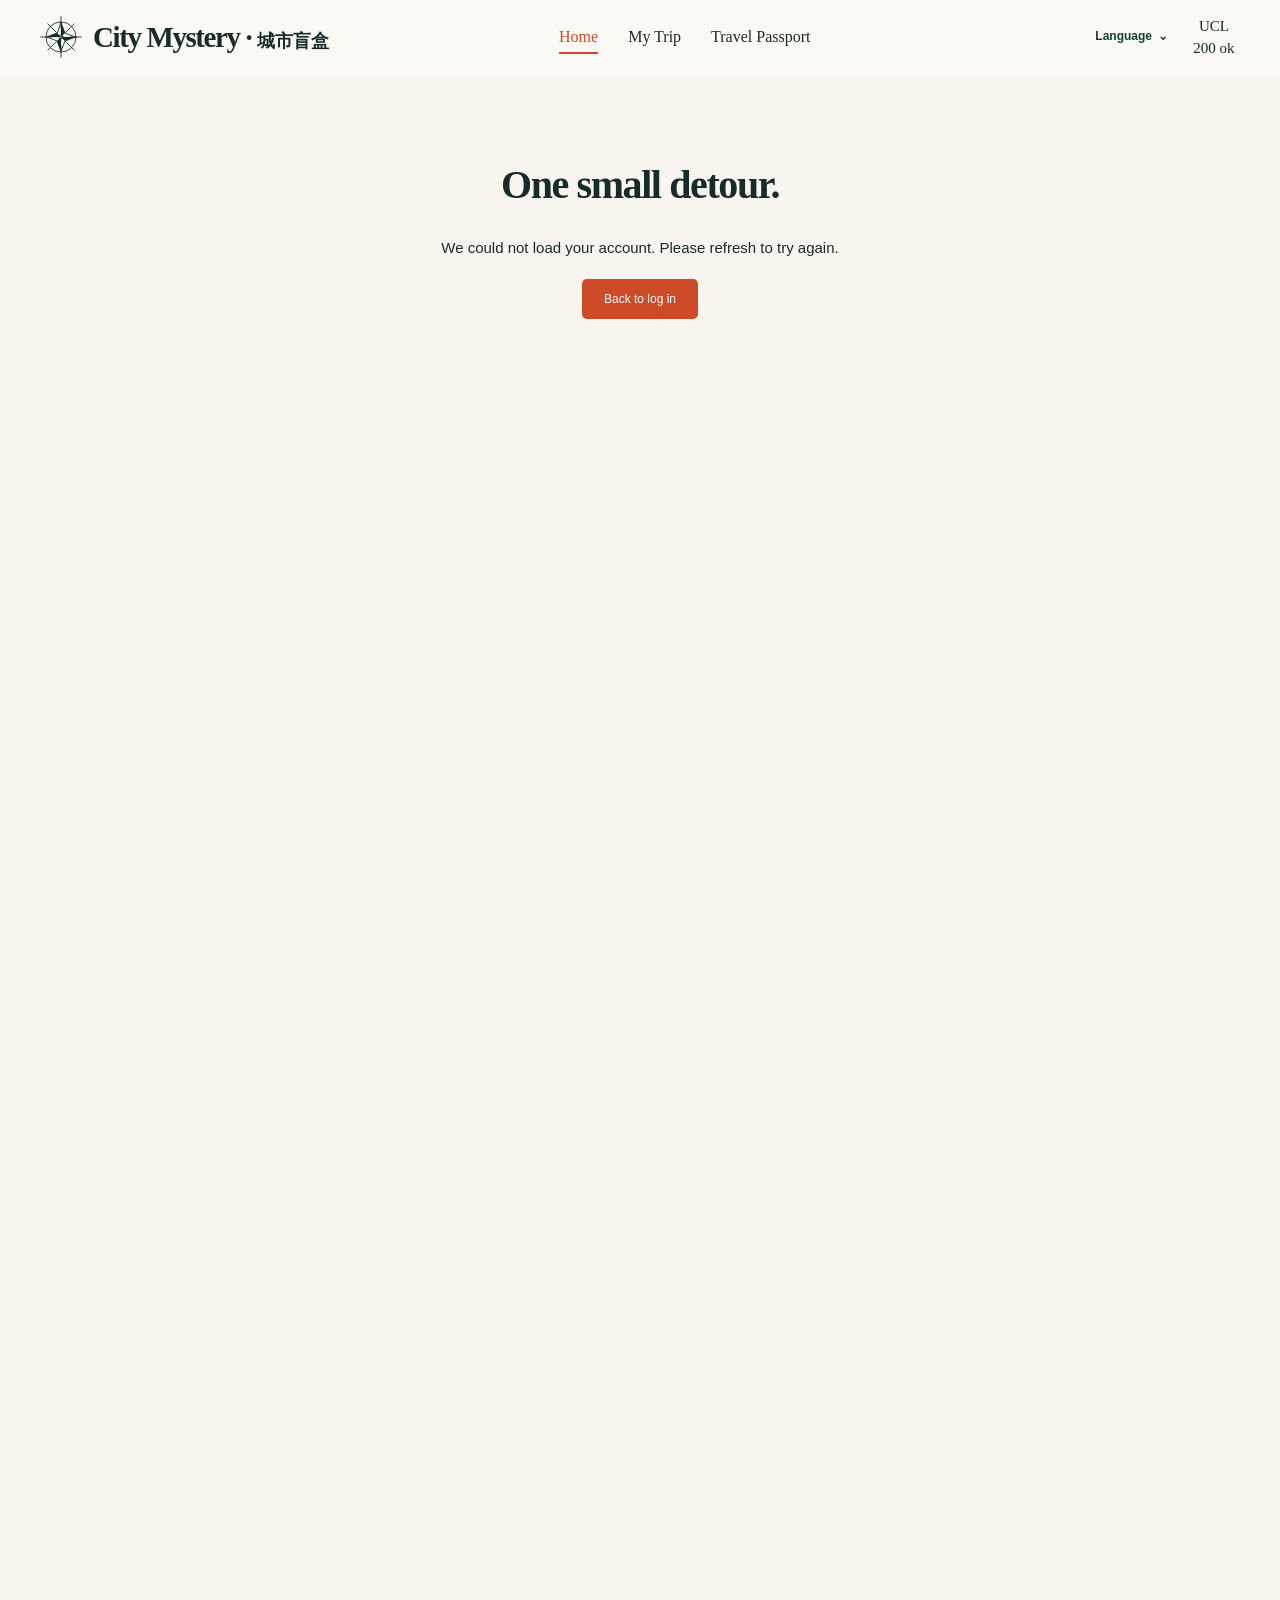
==== public/index.html @ 19444ec1 "Add City Mystery website" ====
<!doctype html>
<html lang="en" class="auth-pending">
<head>
  <meta charset="utf-8">
  <meta name="viewport" content="width=device-width, initial-scale=1">
  <meta name="theme-color" content="#153f32">
  <meta name="description" content="Unbox a UK city, discover its sights and food, and make a day of it. A little surprise, your kind of adventure.">
  <title>City Mystery — A UK Day Adventure</title>
  <link rel="icon" href="assets/favicon.svg" type="image/svg+xml">
  <link rel="stylesheet" href="css/styles.css">
  <link rel="stylesheet" href="css/compact.css">
  <link rel="stylesheet" href="css/account.css">
  <link rel="stylesheet" href="css/language.css"><script src="js/locale-zh.js" defer></script><script src="js/language.js" defer></script><script src="js/account.js" defer></script>
  <script src="assets/image-credits.js" defer></script>
  <script src="assets/food-image-credits.js" defer></script>
  <script src="js/data.js" defer></script>
  <script src="js/city-media.js" defer></script>
  <script src="js/food-media.js" defer></script>
  <script src="js/trip-engine.js" defer></script>
  <script src="js/app.js" defer></script>
</head>
<body>
  <a class="skip-link" href="#main">Skip to content</a>
  <header class="site-header">
    <div class="header-inner">
      <a class="brand" href="index.html" aria-label="City Mystery home">
        <svg class="brand-compass" viewBox="0 0 64 64" aria-hidden="true"><circle cx="32" cy="32" r="23"/><circle cx="32" cy="32" r="3"/><path d="M32 1v17m0 28v17M1 32h17m28 0h17M12 12l13 13m14 14 13 13M12 52l13-13m14-14 13-13M32 10l6 16 16 6-16 6-6 16-6-16-16-6 16-6Z"/><path class="compass-fill" d="m32 10 6 16-6 6Z m22 22-16 6-6-6Z m-22 22-6-16 6-6Z M10 32l16-6 6 6Z"/></svg>
        <span><span class="brand-name"><span lang="en">City Mystery</span><span class="brand-separator" aria-hidden="true"> · </span><span class="brand-local" lang="zh-CN">城市盲盒</span></span></span>
      </a>
      <nav class="site-nav" aria-label="Main navigation">
        <a href="index.html" aria-current="page">Home</a>
        <a href="my-trip.html">My Trip</a>
        <a href="passport.html">Travel Passport</a>
      </nav>
      <div class="team-mark"><span>UCL</span><span>200 ok</span></div>
    </div>
  </header>

  <main id="main">
    <section class="hero content-width" aria-labelledby="hero-title">
      <div class="hero-copy">
        
        <h1 id="hero-title">Unbox a city.<br>Make a day of it.</h1>
        <p class="hero-description">Discover somewhere new in the UK. Reveal a city, uncover its sights and flavours, and make the day your own.</p>
      </div>
      <div class="slideshow" role="region" aria-roledescription="carousel" aria-label="A glimpse of the UK">
        <div class="slides">
          <figure class="slide is-active" data-slide="0" aria-label="1 of 3: Edinburgh" aria-hidden="false">
            <img src="assets/edinburgh.jpg" width="1280" height="720" alt="Edinburgh skyline seen from Calton Hill, with the castle in the distance" fetchpriority="high">
            <figcaption>Edinburgh, Scotland</figcaption>
          </figure>
          <figure class="slide" data-slide="1" aria-label="2 of 3: London" aria-hidden="true">
            <img src="assets/london.jpg" width="1280" height="681" alt="Big Ben and the Palace of Westminster beside Westminster Bridge">
            <figcaption>London, England</figcaption>
          </figure>
          <figure class="slide" data-slide="2" aria-label="3 of 3: York" aria-hidden="true">
            <img src="assets/york.jpg" width="1280" height="960" alt="The Gothic towers and stone facade of York Minster">
            <figcaption>York, England</figcaption>
          </figure>
        </div>
        <div class="carousel-controls">
          <button type="button" class="carousel-arrow" id="previous-slide" aria-label="Previous landscape">←</button>
          <div class="carousel-dots" role="group" aria-label="Choose a landscape">
            <button type="button" class="dot is-active" data-go-slide="0" aria-label="Show Edinburgh" aria-pressed="true"></button>
            <button type="button" class="dot" data-go-slide="1" aria-label="Show London" aria-pressed="false"></button>
            <button type="button" class="dot" data-go-slide="2" aria-label="Show York" aria-pressed="false"></button>
          </div>
          <button type="button" class="carousel-arrow" id="next-slide" aria-label="Next landscape">→</button>
          <button type="button" class="carousel-pause" id="pause-slides" aria-label="Pause slideshow" aria-pressed="false">Ⅱ</button>
        </div>
      </div>
    </section>

    <div class="how-band">
      <ol class="how-it-works content-width" aria-label="How it works">
        <li><span class="step-number">01</span><svg viewBox="0 0 24 24" aria-hidden="true"><path d="m4 16 5-11 11 5-11 5ZM9 15l-2 7m8-9 3 9M7 7 4 5"/></svg><div><h2>Choose your pace</h2></div></li>
        <li><span class="step-number">02</span><svg viewBox="0 0 24 24" aria-hidden="true"><path d="M19 10c0 5-7 11-7 11S5 15 5 10a7 7 0 0 1 14 0Z"/><circle cx="12" cy="10" r="2.5"/></svg><div><h2>Let the city surprise you</h2></div></li>
        <li><span class="step-number">03</span><svg viewBox="0 0 24 24" aria-hidden="true"><rect x="3" y="5" width="18" height="16" rx="2"/><path d="M7 2v6m10-6v6M3 11h18m-13 4h2m4 0h2m-8 3h2m4 0h2"/></svg><div><h2>Build your day</h2></div></li>
      </ol>
    </div>

    <section class="pace-section content-width" aria-labelledby="pace-title">
      <div class="section-heading"><span class="section-compass" aria-hidden="true">✥</span><h2 id="pace-title">First, find your kind of day.</h2></div>
      <div class="mode-options" role="radiogroup" aria-label="Your travel pace">
        <button type="button" class="mode-option is-selected" role="radio" aria-checked="true" data-mode="trailblazer" tabindex="0">
          <span class="mode-icon" aria-hidden="true"><svg viewBox="0 0 32 32"><path d="m7 27 5-10 5 5 7-17M6 10l5 3 5-6 6 1M5 28h22"/></svg></span>
          <span class="mode-text"><strong>Trailblazer</strong><span>A full day of exploring</span></span>
          <span class="mode-count">3 sights <span>+</span> 3 food stops</span><span class="radio-mark" aria-hidden="true">✓</span>
        </button>
        <button type="button" class="mode-option" role="radio" aria-checked="false" data-mode="easygoing" tabindex="-1">
          <span class="mode-icon" aria-hidden="true"><svg viewBox="0 0 32 32"><path d="M5 10h19v8a8 8 0 0 1-16 0v-8m16 2h2a4 4 0 0 1 0 8h-3M4 28h24M12 3v3m6-3v3"/></svg></span>
          <span class="mode-text"><strong>Easygoing</strong><span>Fewer stops, more time to unwind</span></span>
          <span class="mode-count">2 sights <span>+</span> 3 food stops</span><span class="radio-mark" aria-hidden="true"></span>
        </button>
      </div>
    </section>

    <section class="adventure-section content-width" aria-labelledby="adventure-title">
      <div class="adventure-heading">
        <div><div class="section-heading"><span class="section-compass" aria-hidden="true">✥</span><h2 id="adventure-title">Your next UK adventure.</h2></div></div>
      </div>
      <div class="card-board">
        <div class="city-column"><div class="row-heading"></div><div id="city-card" class="flip-card city-card"></div></div>
        <div class="discovery-column">
          <div class="row-heading"><h3>Your sights</h3><span id="sights-count" class="sr-only">Reveal your city first</span></div>
          <div class="small-card-grid" id="sight-cards"></div>
          <div class="row-heading food-row-heading"><h3>A taste of the city</h3></div>
          <div class="small-card-grid" id="food-cards"></div>
        </div>
      </div>
      <div class="trip-bottom-bar"><p id="progress-text"><span class="progress-dot" aria-hidden="true"></span> Your next adventure starts with a city.</p><div class="build-action"><button type="button" class="button button-primary build-button" id="build-trip" disabled>Build my trip <span aria-hidden="true">↗</span></button></div></div>
    </section>
  </main>

  <footer class="site-footer content-width"><button type="button" class="text-button" id="open-credits">Credits</button></footer>
  <dialog id="credits-dialog" aria-labelledby="credits-title"><button class="dialog-close" id="close-credits" type="button" aria-label="Close credits">×</button><h2 id="credits-title">Behind the discoveries</h2><p>Eight UK cities, each with seven sights and five food finds. Food suggestions favour the vicinity of your selected sights; distances are approximate straight-line distances. Check the venue’s website before visiting.</p><p>These are curated suggestions, not live Google ratings. Reservations, opening times, admission and dietary needs are yours to check.</p><h3>Photography</h3><div id="photo-credits"></div><h3>Place information</h3><div id="place-credits"></div></dialog>
  <div id="status-message" class="sr-only" role="status" aria-live="polite" aria-atomic="true"></div>
  <div id="toast" class="toast" role="status" hidden></div>
</body>
</html>
---- public/css/styles.css ----
/* City Mystery · plain CSS, no framework. */
:root{--paper:#f7f5ed;--paper-light:#fdfcf8;--ink:#172c29;--green:#153f32;--green-light:#e7ecdf;--orange:#ce4b28;--orange-dark:#aa3618;--muted:#69716d;--line:#d6d5c8;--serif:Georgia,'Times New Roman',serif;--sans:'Segoe UI',Arial,sans-serif;--ease:cubic-bezier(.2,.7,.2,1)}
*{box-sizing:border-box}html{scroll-behavior:smooth}body{margin:0;background:var(--paper);color:var(--ink);font:15px/1.55 var(--sans);background-image:radial-gradient(rgba(88,80,49,.035) .6px,transparent .6px);background-size:6px 6px}button,a{-webkit-tap-highlight-color:transparent}button{font:inherit}button,a,input{touch-action:manipulation}button{cursor:pointer}button:disabled{cursor:not-allowed}a{color:inherit}button:focus-visible,a:focus-visible,[tabindex]:focus-visible{outline:3px solid #d68556;outline-offset:5px}button:disabled{opacity:.55}svg{display:block;fill:none;stroke:currentColor;stroke-width:1.5;stroke-linecap:round;stroke-linejoin:round}h1,h2,h3,p,figure{margin:0}h1,h2,h3{font-family:var(--serif);font-weight:600;letter-spacing:-.035em}button strong{font-family:var(--serif)}.content-width,.header-inner{width:min(1360px,calc(100% - 88px));margin-inline:auto}.sr-only{position:absolute;width:1px;height:1px;padding:0;margin:-1px;overflow:hidden;clip:rect(0,0,0,0);white-space:nowrap;border:0}[hidden]{display:none!important}.skip-link{position:fixed;left:20px;top:-80px;padding:12px 18px;background:var(--green);color:white;z-index:100}.skip-link:focus{top:12px}
.site-header{border-bottom:1px solid var(--line);background:rgba(253,252,248,.65)}.header-inner{display:flex;align-items:center;justify-content:space-between;gap:30px;min-height:96px}.brand{display:flex;align-items:center;gap:15px;text-decoration:none;white-space:nowrap}.brand-compass{width:53px;height:53px;stroke-width:1.3}.compass-fill{fill:currentColor;stroke-width:.2}.brand-name{display:block;font:600 35px/1 var(--serif);letter-spacing:-1.4px}.site-nav{display:flex;align-items:center;gap:40px;margin-right:90px}.site-nav a{position:relative;display:block;text-decoration:none;font:18px/1.4 var(--serif);padding:12px 0}.site-nav a:hover{color:var(--orange)}.site-nav a[aria-current]{color:var(--orange)}.site-nav a[aria-current]:after{content:'';position:absolute;height:2px;background:var(--orange);bottom:3px;left:0;right:0}.team-mark{display:flex;flex-direction:column;text-align:center;min-width:52px;font:18px/1.5 var(--serif)}
.hero{display:grid;grid-template-columns:1fr 1.2fr;align-items:center;gap:50px;padding-block:36px}.eyebrow{font-size:11px;font-weight:600;letter-spacing:2.5px;text-transform:uppercase;color:#557052}.hero h1{font-size:clamp(48px,5.1vw,76px);line-height:1.04;letter-spacing:-3.2px;margin:15px 0 20px}.hero-description{font-size:17px;line-height:1.7;color:#56605d;max-width:470px}.hero-note{margin-top:23px;font-size:12px;color:#7b8075;display:flex;align-items:center;gap:8px}.small-star{font-size:21px;color:var(--orange)}.slideshow{position:relative;padding:7px 7px 31px;border:1px solid var(--line);border-radius:10px;background:#f1efe5;min-width:0}.slides{position:relative;aspect-ratio:1.93;overflow:hidden;border-radius:5px}.slide{position:absolute;inset:0;opacity:0;visibility:hidden;transition:opacity .9s ease,visibility .9s}.slide.is-active{opacity:1;visibility:visible;z-index:1}.slide img{width:100%;height:100%;object-fit:cover;display:block}.slide[data-slide="2"] img{object-position:center 43%}.slide figcaption{position:absolute;bottom:14px;left:17px;background:rgba(22,40,33,.75);color:#fff;padding:5px 10px;border-radius:3px;font:10px/1.5 var(--sans);letter-spacing:1.8px;text-transform:uppercase;backdrop-filter:blur(5px)}.carousel-controls{position:absolute;bottom:0;left:7px;right:7px;height:31px;display:flex;justify-content:center;align-items:center;gap:16px}.carousel-arrow,.carousel-pause{border:0;background:none;color:var(--green);padding:0 4px;min-width:27px;min-height:28px;font-size:16px}.carousel-pause{position:absolute;right:4px;font-size:12px}.carousel-dots{display:flex;align-items:center;gap:9px}.dot{border:0;border-radius:20px;width:6px;height:6px;padding:0;background:#aeb4a3;position:relative}.dot:after{content:'';position:absolute;inset:-10px}.dot.is-active{width:21px;background:var(--green)}
.how-band{border-block:1px solid var(--line);background:rgba(255,255,255,.3)}.how-it-works{list-style:none;padding-block:23px;padding-left:0;display:grid;grid-template-columns:1fr 1.12fr 1fr}.how-it-works li{display:flex;align-items:center;gap:17px;padding-inline:25px;border-left:1px solid var(--line)}.how-it-works li:first-child{padding-left:0;border:0}.how-it-works li:last-child{padding-right:0}.step-number{width:39px;height:39px;flex:none;border:1px solid var(--orange);border-radius:50%;display:grid;place-items:center;font:19px/1 var(--serif);color:var(--orange)}.how-it-works svg{width:27px;height:31px;color:var(--orange);flex:none;stroke-width:1.2}.how-it-works h2{font-size:19px;letter-spacing:-.4px}.how-it-works p{font-size:12px;color:var(--muted);margin-top:3px}
.pace-section{padding-block:28px 32px}.section-heading{display:flex;align-items:center;gap:10px}.section-heading h2{font-size:34px;line-height:1.25}.section-compass{font:37px/1 var(--serif);font-weight:400;color:var(--orange)}.mode-options{display:grid;grid-template-columns:1fr 1fr;gap:16px;margin-top:19px}.mode-option{position:relative;display:flex;align-items:center;gap:18px;border:1px solid #cfcec2;border-radius:7px;padding:20px 23px;background:rgba(255,255,255,.4);color:var(--ink);text-align:left;transition:background .25s,border-color .25s,transform .25s}.mode-option:hover{border-color:#758574;transform:translateY(-2px)}.mode-icon{width:35px;color:#657663;flex:none}.mode-icon svg{width:35px;height:35px;stroke-width:1.3}.mode-text{display:flex;flex-direction:column;gap:4px}.mode-text strong{font-size:26px;line-height:1.1;letter-spacing:-.6px}.mode-text>span{font-size:12px;color:var(--muted)}.mode-count{margin-left:auto;font-size:11px;white-space:nowrap;border:1px solid var(--line);padding:5px 9px;border-radius:4px;color:#556151}.mode-count span{padding-inline:3px;color:#8e9586}.radio-mark{width:22px;height:22px;border:1.4px solid #9aa297;border-radius:50%;display:grid;place-items:center;font-size:13px;flex:none;color:transparent}.mode-option.is-selected{background:var(--green);color:white;border-color:var(--green);box-shadow:inset 0 0 0 3px #ffffff06}.is-selected .mode-icon{color:#ced6be}.is-selected .mode-text>span{color:#d2dccc}.is-selected .mode-count{border-color:#ffffff30;color:#e7eadb}.is-selected .radio-mark{background:#f0f3e8;border-color:#f0f3e8;color:var(--green)}
.adventure-section{border-top:1px dashed #b5bba8;padding-top:28px;padding-bottom:20px}.adventure-heading{display:flex;justify-content:space-between;align-items:center;gap:20px;margin-bottom:26px}.section-intro{font-size:13px;color:var(--muted);margin:9px 0 0 47px}.trip-recipe{font-size:12px;color:#51604f;background:#e9ecdf;border:1px solid #d5dccb;padding:8px 13px;border-radius:30px;white-space:nowrap}.trip-recipe>span{padding-inline:5px;color:#99a28c}.card-board{display:grid;grid-template-columns:minmax(260px,.95fr) minmax(0,2.35fr);gap:24px}.city-column,.discovery-column{min-width:0}.row-heading{display:flex;justify-content:space-between;gap:10px;align-items:center;min-height:25px;margin-bottom:12px}.row-kicker{font-size:10px;letter-spacing:1.7px;font-weight:600;color:#5a7054}.tiny-note{font-size:10px;color:#848c7a}.row-heading h3{font-size:20px;letter-spacing:-.4px}.food-row-heading{margin-top:22px}.small-card-grid{display:grid;grid-template-columns:repeat(3,minmax(0,1fr));gap:13px}.flip-card{position:relative;perspective:1200px;height:285px;min-width:0}.city-card{height:calc(2 * 285px + 59px)}.flipper{position:relative;width:100%;height:100%;transform-style:preserve-3d;transition:transform .68s var(--ease)}.flip-card.is-flipped .flipper{transform:rotateY(180deg)}.card-face{position:absolute;inset:0;backface-visibility:hidden;-webkit-backface-visibility:hidden;border:1px solid var(--line);border-radius:8px;overflow:hidden;box-shadow:0 3px 10px #20281805;display:flex;flex-direction:column}.card-reveal{transform:rotateY(180deg);background:var(--paper-light);padding:16px}.card-mystery{padding:18px;text-align:center;align-items:center;justify-content:space-between;background:#e8ecde;color:var(--green);width:100%;font:inherit}.card-mystery:before{position:absolute;content:'';inset:6px;border:1px solid #bec7ae;border-radius:4px;pointer-events:none}.card-mystery:hover:not(:disabled){background:#dfe6d3}.card-label{display:flex;align-items:center;gap:7px;font-size:9px;line-height:1.3;letter-spacing:1.7px;font-weight:600;text-transform:uppercase}.card-label .mini-line{width:20px;height:1px;background:currentColor;opacity:.4}.mystery-center{display:flex;flex-direction:column;align-items:center;gap:14px;width:100%}.mystery-icon{width:44px;height:44px;stroke-width:1.2}.card-mystery h4,.card-reveal h4{margin:0;font:600 19px/1.17 var(--serif);letter-spacing:-.5px}.mystery-copy{font-size:11px;line-height:1.6;max-width:160px;color:#64735d}.reveal-prompt{font-size:11px;font-weight:600;display:flex;align-items:center;gap:8px;margin-top:8px}.reveal-prompt svg{width:14px;height:14px}.sight-card .card-mystery{background:#173f33;color:#f4f2e7}.sight-card .card-mystery:before{border-color:#ffffff35}.sight-card .card-mystery:hover:not(:disabled){background:#1f4c3d}.sight-card .mystery-copy{color:#c1cbb7}.card-corner{position:absolute;width:4px;height:4px;border:1px solid currentColor;border-radius:50%;opacity:.35;pointer-events:none}.card-corner.top-left{top:11px;left:11px}.card-corner.bottom-right{bottom:11px;right:11px}.flip-card.is-waiting .card-mystery{opacity:.66}.flip-card.is-waiting .mystery-copy{font-size:10px}.flip-card.is-locked .card-mystery{background:#eeeee5;color:#8b9488;border-style:dashed}.flip-card.is-locked .card-mystery:before{border-style:dashed;border-color:#d1d5c8}.flip-card.is-locked .mystery-copy{color:#8b9488}.locked-tag{font-size:9px;text-transform:uppercase;letter-spacing:1px;padding:4px 7px;background:#e1e4d9;border-radius:3px}.city-card .card-mystery{background:var(--green);color:var(--paper);padding:28px 22px}.city-card .card-mystery:before{inset:11px;border-color:#a3b49366;border-radius:4px}.city-card .card-mystery:after{content:'';position:absolute;inset:19px;border-block:1px solid #a3b49333;pointer-events:none}.city-card .card-mystery:hover{background:#1c4939}.city-mystery-art{width:min(100%,225px);aspect-ratio:1;margin-bottom:18px;position:relative;display:grid;place-items:center}.city-mystery-art:before,.city-mystery-art:after{content:'';position:absolute;border:1px solid #b4c3a050;border-radius:50%}.city-mystery-art:before{inset:9px}.city-mystery-art:after{inset:25px;border-style:dashed}.city-mystery-art svg{width:73%;height:73%;stroke-width:.8}.city-card .card-mystery h4{font-size:35px;line-height:1.05;letter-spacing:-1px;max-width:230px}.city-card .mystery-copy{max-width:210px;color:#bacab4;font-size:12px;margin-top:16px}.city-card .reveal-prompt{background:#ececdd;color:var(--green);padding:12px 23px;border-radius:4px;margin-bottom:10px;font-size:12px;gap:12px}.city-topline{letter-spacing:2.5px;font-size:9px;text-transform:uppercase}.city-bottomline{font-size:9px;letter-spacing:1.8px;color:#b8c7ab;margin-top:14px}.city-card .card-reveal{padding:7px;border-color:#8a9d79}.city-photo{position:relative;height:53%;min-height:220px;border-radius:4px;overflow:hidden}.city-photo img{width:100%;height:100%;object-fit:cover;display:block}.city-photo:after{content:'';position:absolute;inset:0;background:linear-gradient(transparent 60%,#132d2260)}.city-photo .city-photo-label{position:absolute;left:16px;top:16px;z-index:1;background:#f8f6eae6;border-radius:20px;padding:5px 9px;font-size:9px;letter-spacing:2px}.city-info{padding:24px 20px 15px;flex:1;display:flex;flex-direction:column;min-height:0}.country-label{font-size:10px;letter-spacing:2.3px;color:#79856d;text-transform:uppercase}.city-card .city-info h4{font-size:42px;line-height:1.1;margin-top:8px;letter-spacing:-1.2px}.city-tagline{font:italic 16px/1.4 var(--serif);color:#5c6b55;margin-top:12px}.city-description{font-size:12px;color:#7b8175;margin-top:10px;max-width:240px}.city-info .card-actions{margin-top:auto;padding-top:18px}.city-status{font-size:10px;color:var(--green);display:flex;align-items:center;gap:5px}.city-status svg{height:14px;width:14px}.city-info .draw-again{font-size:11px}.card-reveal>.card-label{color:#748069;letter-spacing:1.4px;font-size:9px}.place-title-row{display:flex;align-items:center;gap:10px;justify-content:space-between;margin-top:15px}.place-glyph{width:29px;height:29px;color:#557653;flex:none}.card-reveal h4{font-size:20px;overflow-wrap:anywhere}.place-description{font-size:11px;line-height:1.6;color:#687366;margin-top:10px}.place-address{display:flex;align-items:flex-start;gap:4px;font-size:10px;line-height:1.5;color:#818777;margin-top:11px}.place-address svg{width:12px;height:13px;flex:none;margin-top:1px}.nearby-note{font-size:9px;line-height:1.4;color:#637c50;margin-top:8px}.food-tag{font-size:9px;line-height:1.2;color:#976b3c;text-transform:uppercase;letter-spacing:.6px;margin-top:5px}.card-actions{display:flex;justify-content:space-between;align-items:center;border-top:1px solid #e0e2d6;gap:8px;margin-top:auto;padding-top:10px}.draw-again,.source-link{font-size:10px;line-height:1.5;color:#53634c;text-underline-offset:3px}.draw-again{background:none;border:0;padding:3px 0;display:flex;align-items:center;gap:4px}.draw-again svg{height:12px;width:12px}.draw-again:hover,.source-link:hover{color:var(--orange)}.source-link{text-decoration:none;color:#859078;white-space:nowrap}.source-link:hover{text-decoration:underline}.reveal-ready{font-size:9px;color:#7e8d71}.food-card .card-reveal{background:#fcfbf5}.card-reveal .food-title{font-size:18px}.card-reveal .food-title-row{margin-top:12px}.food-card .place-description{margin-top:8px;font-size:10px}.food-card .place-address{margin-top:8px;font-size:9px}.food-card .card-reveal{padding:14px}.city-column .tiny-note{font-size:9px}.card-board.city-is-busy .small-card-grid{opacity:.4;pointer-events:none;transition:opacity .2s}.flip-card.is-busy{pointer-events:none}.trip-bottom-bar{display:flex;align-items:center;justify-content:space-between;gap:30px;border-top:1px solid var(--line);padding-top:23px;margin-top:29px}.trip-bottom-bar>p{font-size:12px;color:#65705e;display:flex;align-items:center;gap:9px}.progress-dot{width:6px;height:6px;background:#9ca98d;border-radius:50%;flex:none}.progress-dot.is-ready{background:var(--orange);box-shadow:0 0 0 4px #ce4b2810}.build-action{text-align:right}.button{border:1px solid transparent;padding:12px 26px;border-radius:5px;display:inline-flex;align-items:center;justify-content:center;gap:38px;font:14px/1.5 var(--sans)}.button-primary{background:var(--orange);color:white}.button-primary:hover:not(:disabled){background:var(--orange-dark)}.button-primary:disabled{background:#b3b8b1;color:white;opacity:.7}.build-button span{font-size:20px;line-height:1}.build-action>span{display:block;font-size:10px;color:#8a8e82;margin-top:7px}.selection-note{font-size:10px;color:#8a9081;margin-top:10px}.site-footer{display:flex;justify-content:space-between;gap:20px;border-top:1px solid var(--line);padding:18px 0 26px;font-size:10px;color:#7c8575;margin-top:24px}.site-footer p>span{margin-inline:10px}.text-button{border:0;background:none;padding:0;font-size:10px;color:inherit;text-decoration:underline;text-underline-offset:4px}.blank-page{min-height:calc(100vh - 97px)}
dialog{width:min(680px,calc(100% - 32px));max-height:85vh;padding:35px;border:1px solid var(--line);border-radius:10px;background:var(--paper-light);color:var(--ink);box-shadow:0 20px 100px #14291e30}dialog::backdrop{background:#14281f70;backdrop-filter:blur(3px)}dialog h2{font-size:32px;margin:10px 0 20px}dialog h3{font-size:20px;margin:25px 0 10px}dialog p{font-size:12px;color:#64705e;margin-top:12px}dialog .eyebrow{font-size:9px}.dialog-close{position:absolute;top:14px;right:17px;border:0;background:none;color:#65735d;font-size:27px;line-height:1}.credit-entry{font-size:11px;margin:12px 0;line-height:1.8;color:#6b7665}.credit-entry a{color:var(--green)}.place-credit-city{display:block;margin-top:15px;font:600 17px var(--serif)}.place-credit-list{display:flex;flex-wrap:wrap;gap:4px 14px;list-style:none;margin:9px 0;padding:0;font-size:10px}.toast{position:fixed;bottom:24px;left:50%;transform:translateX(-50%);background:var(--green);color:white;box-shadow:0 5px 20px #0002;border-radius:6px;padding:12px 22px;font-size:12px;z-index:10;max-width:calc(100vw - 32px)}
@media(min-width:1550px){.hero h1{font-size:78px}.hero{padding-block:45px}.flip-card{height:295px}.city-card{height:649px}.card-reveal h4{font-size:21px}.place-description{font-size:12px}.food-card .place-description{font-size:11px}.food-card .food-title{font-size:20px}}
@media(max-width:1190px){.content-width,.header-inner{width:calc(100% - 56px)}.site-nav{margin-right:0;gap:27px}.brand-name{font-size:30px}.brand-compass{width:45px;height:45px}.hero{gap:30px}.hero h1{letter-spacing:-2px}.hero-description{font-size:15px}.hero-note{font-size:10px}.how-it-works{grid-template-columns:1fr 1.1fr 1fr}.how-it-works li{gap:11px;padding-inline:17px}.how-it-works svg{display:none}.how-it-works h2{font-size:17px}.how-it-works p{font-size:10px}.mode-option{padding:18px;gap:13px}.mode-count{font-size:9px}.mode-text strong{font-size:24px}.mode-text>span{font-size:11px}.mode-icon{display:none}.section-heading h2{font-size:31px}.card-board{grid-template-columns:minmax(235px,.95fr) minmax(0,2.4fr);gap:17px}.small-card-grid{gap:10px}.flip-card{height:298px}.city-card{height:655px}.card-reveal{padding:13px}.place-title-row{margin-top:12px;gap:6px}.card-reveal h4{font-size:18px}.place-glyph{width:24px;height:24px}.food-card .card-reveal{padding:12px}.food-card .food-title{font-size:17px}.row-kicker{font-size:9px}.city-column .tiny-note{display:none}.card-mystery{padding:17px 12px}.mystery-copy{font-size:10px}.card-mystery h4{font-size:18px}.city-card .city-info h4{font-size:36px}.city-info{padding:22px 15px 14px}}
@media(max-width:900px){.header-inner{gap:18px;min-height:85px}.brand{gap:10px}.brand-name{font-size:27px}.brand-compass{width:39px;height:39px}.site-nav{gap:22px}.site-nav a{font-size:15px}.team-mark{font-size:15px;min-width:40px}.hero{gap:23px}.hero h1{font-size:50px}.hero-note{display:none}.hero-description{font-size:14px;line-height:1.6}.eyebrow{font-size:9px}.slides{aspect-ratio:1.5}.mode-options{gap:12px}.mode-option{padding:17px 15px;gap:10px}.mode-text strong{font-size:23px}.mode-text>span{font-size:10px}.mode-count{display:none}.radio-mark{margin-left:auto}.trip-recipe{font-size:10px}.card-board{grid-template-columns:minmax(200px,.9fr) minmax(0,2fr);gap:16px}.small-card-grid{grid-template-columns:repeat(3,minmax(0,1fr));gap:8px}.card-reveal h4{font-size:16px}.card-reveal .food-title{font-size:15px}.place-glyph{display:none}.place-description{font-size:10px}.source-link{font-size:9px}.draw-again{font-size:9px}.card-reveal{padding:11px}.food-card .card-reveal{padding:10px}.flip-card{height:315px}.city-card{height:689px}.city-photo{height:47%}.city-card .card-mystery h4{font-size:30px}.card-mystery h4{font-size:16px}.mystery-icon{width:34px;height:34px}.card-label{font-size:8px;letter-spacing:1px}.mystery-copy{font-size:9px}.reveal-prompt{font-size:10px;gap:3px}.city-card .card-mystery{padding:25px 17px}.city-card .reveal-prompt{padding:11px 15px}.city-card .city-info h4{font-size:33px}.city-status{font-size:9px}.city-info .card-actions{align-items:start;gap:10px;flex-direction:column}.city-info .draw-again{font-size:10px}.card-reveal .place-address{font-size:9px}.nearby-note{font-size:8px}.city-tagline{font-size:15px}.city-description{font-size:11px}.how-it-works h2{font-size:16px}.how-it-works p{font-size:9px}.step-number{width:32px;height:32px;font-size:16px}}
@media(max-width:700px){.content-width,.header-inner{width:calc(100% - 36px)}.header-inner{position:relative;min-height:110px;align-items:flex-start;padding-top:18px}.brand-name{font-size:28px}.team-mark{font-size:14px}.site-nav{position:absolute;bottom:0;left:0;right:0;justify-content:center;gap:35px}.site-nav a{font-size:14px;padding:9px 0 11px}.site-nav a[aria-current]:after{bottom:5px}.hero{grid-template-columns:1fr;padding-block:27px;gap:24px}.hero h1{font-size:55px;margin:12px 0 14px;letter-spacing:-2.4px}.hero-description{max-width:490px;font-size:14px}.hero-note{display:flex;margin-top:14px}.slideshow{padding:5px 5px 29px}.slides{aspect-ratio:1.95}.slide figcaption{font-size:8px;bottom:10px;left:10px}.eyebrow{font-size:9px;letter-spacing:2px}.how-it-works{padding-block:17px;grid-template-columns:repeat(3,1fr)}.how-it-works li{padding-inline:12px;display:block}.how-it-works .step-number{width:27px;height:27px;margin-bottom:9px;font-size:14px}.how-it-works h2{font-size:15px;line-height:1.2}.how-it-works p{font-size:9px;line-height:1.5;margin-top:6px;max-width:120px}.pace-section{padding-block:25px}.section-heading h2{font-size:29px;line-height:1.15}.section-compass{font-size:30px}.section-heading{gap:8px}.mode-options{margin-top:18px;gap:10px}.mode-option{padding:15px 12px;align-items:flex-start;min-height:106px;gap:6px}.mode-text strong{font-size:22px}.mode-text>span{font-size:9px;line-height:1.5;margin-top:3px;max-width:120px}.radio-mark{width:18px;height:18px;font-size:10px;margin-top:3px}.adventure-section{padding-top:24px}.adventure-heading{display:block;margin-bottom:23px}.section-intro{margin-left:38px;font-size:11px;margin-top:8px}.trip-recipe{display:inline-block;margin-top:14px;margin-left:38px;font-size:10px;padding:5px 10px}.card-board{display:block}.city-column{margin-bottom:27px}.city-column .row-heading{margin-bottom:10px}.city-column .tiny-note{display:block}.city-card{height:380px;max-width:100%}.city-card .card-mystery{padding:22px;flex-direction:column}.city-card .mystery-center{flex-direction:row;gap:15px;text-align:left;width:100%;justify-content:center}.city-mystery-art{width:145px;flex:none;margin-bottom:0}.city-card .card-mystery h4{font-size:31px;max-width:150px}.city-card .mystery-copy{max-width:160px;font-size:11px;margin-top:11px}.city-card .reveal-prompt{padding:10px 21px;margin-bottom:0}.city-bottomline{margin-top:10px;font-size:8px}.city-topline{font-size:8px}.city-card .card-reveal{display:grid;grid-template-columns:46% 54%;padding:6px}.city-photo{height:100%;min-height:0}.city-info{padding:20px 15px}.city-card .city-info h4{font-size:33px;margin-top:7px}.country-label{font-size:9px}.city-tagline{font-size:14px}.city-description{font-size:11px}.city-info .card-actions{flex-direction:column;padding-top:13px;gap:7px}.city-photo .city-photo-label{left:9px;top:10px;font-size:8px}.small-card-grid{gap:9px}.flip-card:not(.city-card){height:285px}.card-mystery{padding:16px 10px}.card-label{font-size:7px}.card-mystery h4{font-size:16px;letter-spacing:-.4px}.mystery-copy{font-size:9px}.card-reveal h4,.card-reveal .food-title{font-size:15px;letter-spacing:-.5px;line-height:1.15}.place-title-row{margin-top:14px}.place-description{font-size:9px;line-height:1.5}.food-card .place-description{font-size:9px}.card-reveal .place-address,.food-card .place-address{font-size:8px;gap:3px;margin-top:8px}.place-address svg{width:10px;height:11px}.card-reveal{padding:10px}.food-card .card-reveal{padding:9px}.food-tag{font-size:7px;line-height:1.3}.nearby-note{font-size:7px}.source-link{font-size:8px}.card-actions{gap:3px;padding-top:8px}.draw-again{font-size:8px;gap:2px}.draw-again svg{width:10px}.food-row-heading{margin-top:22px}.row-heading h3{font-size:20px}.tiny-note{font-size:9px}.trip-bottom-bar{flex-direction:column;gap:16px;align-items:stretch;margin-top:24px;padding-top:20px}.trip-bottom-bar>p{font-size:11px}.build-action{text-align:center}.build-button{width:100%;justify-content:space-between;padding:13px 18px}.build-action>span{font-size:9px}.selection-note{font-size:9px;text-align:center;margin-top:15px}.site-footer{font-size:9px;align-items:center;gap:12px;padding-bottom:20px;margin-top:10px}.site-footer p>span{margin-inline:4px}.text-button{font-size:9px}.blank-page{min-height:calc(100vh - 111px)}dialog{padding:29px 23px}dialog h2{font-size:29px}}
@media(max-width:390px){.content-width,.header-inner{width:calc(100% - 28px)}.hero h1{font-size:48px}.brand-name{font-size:25px}.brand-compass{width:35px;height:35px}.site-nav{gap:28px}.section-heading h2{font-size:26px}.mode-text strong{font-size:20px}.mode-option{padding:13px 10px}.small-card-grid{gap:6px}.card-reveal{padding:8px}.food-card .card-reveal{padding:8px}.card-reveal h4,.card-reveal .food-title{font-size:14px}.card-mystery h4{font-size:14px}.mystery-copy{font-size:8px}.reveal-prompt{font-size:9px}.card-mystery{padding:16px 8px}.card-actions{flex-wrap:wrap}.city-card .mystery-center{gap:7px}.city-mystery-art{width:128px}.city-card .card-mystery h4{font-size:29px}.city-card .city-info h4{font-size:28px}.city-tagline{font-size:13px}.city-description{font-size:10px}.city-info{padding:18px 12px}.flip-card:not(.city-card){height:300px}}
@media(max-width:600px){.small-card-grid{grid-template-columns:repeat(2,minmax(0,1fr));gap:12px}.small-card-grid .flip-card:last-child{grid-column:1/-1;height:235px}.flip-card:not(.city-card){height:310px}.food-card:not(.city-card){height:335px}.card-reveal{padding:15px}.food-card .card-reveal{padding:15px}.card-reveal h4,.card-reveal .food-title{font-size:19px;letter-spacing:-.4px}.card-reveal .place-description,.food-card .place-description{font-size:11px;line-height:1.6}.card-reveal .place-address,.food-card .place-address{font-size:10px;margin-top:11px}.card-reveal .food-tag{font-size:8px}.nearby-note{font-size:9px}.draw-again{font-size:10px}.source-link{font-size:9px}.card-label{font-size:9px}.card-actions{flex-wrap:nowrap;gap:8px}.card-mystery{padding:20px 14px}.card-mystery h4{font-size:19px}.mystery-copy{font-size:11px}.reveal-prompt{font-size:11px}.small-card-grid .flip-card:last-child .place-description{max-width:300px}.small-card-grid .flip-card:last-child .place-title-row{margin-top:10px}.small-card-grid .flip-card:last-child .card-mystery .mystery-center{gap:9px}.small-card-grid .flip-card:last-child .mystery-icon{width:30px;height:30px}}
@media(max-width:700px){.mode-option{flex-wrap:wrap;min-height:132px;align-content:flex-start}.mode-count{display:block;order:3;margin-left:0;margin-top:9px;font-size:8px;padding:4px 6px}.mode-text{padding-right:15px}.radio-mark{position:absolute;right:12px;top:14px}}
@media(prefers-reduced-motion:reduce){html{scroll-behavior:auto}*,*:before,*:after{animation-duration:.01ms!important;transition-duration:.01ms!important}.slide{transition:none}.mode-option:hover{transform:none}}

/* Photographs on every revealed sight and food card. */
.flip-card:not(.city-card){height:355px}.city-card{height:769px}
.discovery-photo{position:relative;flex:none;height:112px;overflow:hidden;border-radius:4px;margin-bottom:0;background:#e4e9dc}.discovery-photo img{display:block;width:100%;height:100%;object-fit:cover}.card-reveal.has-photo>.card-label{position:absolute;top:22px;left:22px;z-index:1;background:#faf9efed;border-radius:20px;padding:4px 7px;color:#4c6144;font-size:8px;gap:4px;letter-spacing:1px}.card-reveal.has-photo>.card-label .mini-line{width:9px}.card-reveal.has-photo .place-title-row{margin-top:14px}.card-reveal.has-photo .place-glyph{display:none}.dish-caption{position:absolute;bottom:5px;right:5px;background:#fffdf1db;border-radius:2px;padding:2px 5px;font:8px/1.4 var(--sans);letter-spacing:.2px;color:#5d6954}.card-reveal.has-photo .card-actions{margin-top:auto}.card-reveal.has-photo .place-description{font-size:11px}.card-reveal.has-photo .place-address{font-size:10px}.food-card .card-reveal.has-photo .nearby-note{font-size:9px}.food-card .card-reveal.has-photo .food-title{font-size:19px}
@media(max-width:1190px){.card-reveal.has-photo{padding:12px}.card-reveal.has-photo>.card-label{top:18px;left:18px}.card-reveal.has-photo .place-description{font-size:10px}.card-reveal.has-photo .place-address{font-size:9px}.food-card .card-reveal.has-photo .food-title{font-size:18px}}
@media(max-width:900px){.card-board{display:block}.city-column{margin-bottom:27px}.city-card{height:460px}.city-card .card-reveal{display:grid;grid-template-columns:46% 54%}.city-card .city-photo{height:100%;min-height:0}.city-card .city-info{padding:25px}.city-card .mystery-center{flex-direction:row;justify-content:center;gap:22px;text-align:left}.city-mystery-art{width:180px;margin-bottom:0}.city-card .card-mystery h4{max-width:200px}.city-card .mystery-copy{font-size:12px}.flip-card:not(.city-card){height:410px}.card-reveal.has-photo .place-description{font-size:11px}.card-reveal.has-photo .place-address{font-size:10px}}
@media(max-width:600px){.small-card-grid .flip-card:last-child{height:400px}.flip-card:not(.city-card){height:420px}.city-card .city-info{padding:20px 14px}.city-mystery-art{width:140px}.city-card .mystery-center{gap:14px}.card-reveal.has-photo .place-title-row{margin-top:12px}.card-reveal.has-photo .place-description{font-size:11px}.card-reveal.has-photo .place-address{font-size:10px}.food-card .card-reveal.has-photo .place-description{display:none}.card-reveal.has-photo .food-tag{font-size:9px}}
@media(max-width:420px){.small-card-grid{grid-template-columns:1fr}.small-card-grid .flip-card:last-child{grid-column:auto;height:365px}.flip-card:not(.city-card){height:365px}.food-card .card-reveal.has-photo .place-description{display:block}.card-reveal.has-photo{padding:15px}.card-reveal.has-photo>.card-label{top:21px;left:21px}.card-reveal.has-photo .place-address{font-size:11px}.card-reveal.has-photo .place-title-row h4,.food-card .card-reveal.has-photo .food-title{font-size:22px}.city-card{height:460px}.city-card .mystery-center{gap:7px}.city-mystery-art{width:125px}}

/* Keep the redraw action readable at every card width. */
.flip-card .draw-again {
  min-height: 24px;
  font-size: 13px;
  font-weight: 600;
  color: var(--green);
  text-decoration: underline;
  gap: 5px;
}
.city-card .city-info .draw-again { font-size: 14px; }
.flip-card .draw-again svg { width: 13px; height: 13px; flex: none; }
.flip-card .draw-again:hover { color: var(--orange); }

.city-card .card-reveal {
  display: flex;
  flex-direction: column;
}
.city-card .city-photo {
  flex: 0 0 50%;
  height: auto;
  min-height: 0;
}
.city-card .city-photo img { object-position: center 38%; }
.city-card .city-description {
  margin: 10px 0 0;
  font: 15px/1.55 var(--serif);
  color: var(--muted);
}
@media (max-width: 700px) {
  .city-card .city-photo { flex-basis: 46%; }
  .city-card .city-description { font-size: 14px; }
}

/* The description sits below the address on both types of discovery card. */
.card-reveal.has-photo .place-description,
.food-card .card-reveal.has-photo .place-description {
  display: block;
  margin: 8px 0 0;
  font-size: 12px;
  line-height: 1.45;
}
@media (max-width: 700px) {
  .card-reveal.has-photo .place-description,
  .food-card .card-reveal.has-photo .place-description { font-size: 11px; }
}
---- public/css/compact.css ----
/* Shared, compact proportions. Mobile keeps comfortable reading and tap sizes. */
@media (min-width: 901px) {
  .content-width,.header-inner{width:min(1200px,calc(100% - 64px))}
  .header-inner{min-height:74px;gap:24px}
  .brand{gap:11px}.brand-compass{width:42px;height:42px}
  .brand-name{font-size:29px}
  .site-nav{gap:30px;margin-right:45px}.site-nav a{font-size:16px;padding:9px 0}
  .team-mark{font-size:15px}
  .hero,.trip-hero{padding-block:22px;gap:36px;grid-template-columns:1fr 1.1fr}
  .hero h1,.trip-hero h1{font-size:clamp(40px,3.8vw,53px);letter-spacing:-2px;line-height:1.05;margin:12px 0 14px}
  .hero-description,.trip-hero .hero-description{font-size:14px;line-height:1.65;max-width:410px}
  .eyebrow{font-size:9px;letter-spacing:2px}.hero-note{font-size:10px;margin-top:14px}
  .slideshow{padding:5px 5px 27px;border-radius:7px}
  .slides,.trip-slideshow .slides{aspect-ratio:2.5;max-height:220px}
  .carousel-controls{height:27px}.slide figcaption{font-size:8px;bottom:10px;left:12px}
  .how-it-works{padding-block:15px;margin-block:0}
  .how-it-works li{gap:12px;padding-inline:20px}
  .step-number{width:31px;height:31px;font-size:16px}
  .how-it-works svg{width:23px;height:25px}
  .how-it-works h2{font-size:17px}.how-it-works p{font-size:11px}
  .pace-section{padding-block:20px 23px}
  .section-heading h2,.trip-section-heading h2{font-size:28px}
  .section-compass{font-size:30px}.section-heading{gap:8px}
  .mode-options{margin-top:13px;gap:13px}
  .mode-option{padding:14px 18px;gap:13px;border-radius:5px}
  .mode-icon,.mode-icon svg{width:28px;height:28px}
  .mode-text strong{font-size:22px}.mode-text>span{font-size:11px}
  .mode-count{font-size:10px;padding:4px 7px}.radio-mark{width:19px;height:19px;font-size:11px}
  .adventure-section{padding-top:21px}.adventure-heading{margin-bottom:18px}
  .section-intro{font-size:11px;margin-top:6px;margin-left:38px}
  .trip-recipe{font-size:10px;padding:6px 10px}
  .card-board{gap:20px;grid-template-columns:minmax(240px,.95fr) minmax(0,2.35fr)}
  .row-heading{margin-bottom:9px;min-height:23px}.row-heading h3{font-size:18px}
  .food-row-heading{margin-top:18px}.small-card-grid{gap:11px}
  .flip-card:not(.city-card){height:330px}.city-card{height:710px}
  .card-reveal.has-photo{padding:12px}.discovery-photo{height:100px}
  .card-reveal.has-photo>.card-label{top:18px;left:18px}
  .card-reveal.has-photo .place-title-row{margin-top:11px}
  .card-reveal h4,.food-card .card-reveal.has-photo .food-title{font-size:18px}
  .city-card .city-info h4{font-size:34px}.city-info{padding:18px 16px 12px}
  .city-card .card-mystery h4{font-size:29px}.city-mystery-art{width:185px;margin-bottom:12px}
  .city-tagline{font-size:14px;margin-top:9px}.city-description{font-size:11px;margin-top:8px}
  .city-card .reveal-prompt{padding:10px 19px}.card-mystery{padding:15px}
  .card-mystery h4{font-size:17px}.mystery-icon{width:36px;height:36px}
  .trip-bottom-bar{padding-top:17px;margin-top:22px;gap:22px}
  .button{padding:10px 21px;font-size:12px;gap:28px}
  .site-footer{padding-block:14px 20px;margin-top:18px}
  .edit-discoveries{margin-top:15px}
  .trip-summary{padding-block:12px;margin-bottom:21px}
  .trip-summary>div{font-size:17px;gap:14px}.trip-summary svg{width:23px;height:23px}
  .trip-section-heading{margin-bottom:16px}
  .trip-page .trip-list-columns{gap:22px 14px}
  .sight-itinerary,.food-itinerary{row-gap:22px}
  .trip-page .trip-column-heading h3{font-size:20px}
  .trip-page .trip-sight-card,.trip-page .food-find{padding:10px}
  .trip-page .trip-place-visual{height:88px;margin-bottom:10px}
  .trip-page .trip-place-title,.trip-page .food-find .trip-place-title{font-size:18px}
  .trip-page .trip-place-description,.trip-page .food-find .trip-place-description{margin-top:7px;line-height:1.55}
  .trip-page .trip-place-address,.trip-page .food-find .trip-place-address{margin-top:8px;line-height:1.5}
  .trip-page .trip-sight:not(:last-child):after{bottom:-22px;height:22px}
  .trip-page .trip-leg{bottom:-18px}
  .trip-map-panel{padding:12px 10px;top:16px}
  .map-panel-heading{padding-bottom:11px}.map-panel-heading h2{font-size:22px}
  .trip-page .map-frame{height:clamp(380px,55vh,540px)}
  .route-information{padding-top:10px;font-size:10px}.route-explanation{font-size:9px;margin-top:7px}
}
@media (min-width: 901px) and (max-width: 1100px) {
  .site-nav{margin-right:0;gap:24px}.card-board{gap:16px}
  .card-reveal h4,.food-card .card-reveal.has-photo .food-title{font-size:17px}
}
@media (max-width: 900px) {
  .hero h1,.trip-hero h1{font-size:44px}
  .hero,.trip-hero{padding-block:23px}
  .slides,.trip-slideshow .slides{aspect-ratio:2.15;max-height:240px}
  .trip-page .map-frame{height:390px}
}

/* More room for photographs; fewer captions and no architectural crops. */
.slides,.trip-slideshow .slides{aspect-ratio:1.8;max-height:300px;background:#eeeee5}
.slide img{object-fit:contain;object-position:center!important}
.hero h1,.trip-hero h1{font-size:clamp(38px,3.7vw,50px)}
.discovery-photo{height:160px;background:#f0f0e9}
.discovery-photo img,.trip-place-visual img{object-fit:contain;object-position:center}
.city-photo{height:66%;background:#f0f0e9}.city-photo img{object-fit:contain;object-position:center}
.city-tagline{display:none}.city-info{padding:16px}.city-card .city-info h4{font-size:32px}
.flip-card:not(.city-card){height:330px}.city-card{height:710px}
.card-reveal.has-photo .place-address{font-size:10px;margin-top:10px}
.card-reveal.has-photo .place-title-row{margin-top:12px}
.card-reveal.has-photo .place-description{display:none}
.trip-page .trip-place-visual{height:175px;background:#f0f0e9}
.trip-page .trip-column-heading>p{min-height:0}.trip-page .trip-list-columns{row-gap:22px}
.trip-page .trip-place-address{font-size:10px}.trip-page .trip-card-links,.trip-page .food-find-footer{min-height:32px}
.trip-page .food-find-nearby{font-size:9px}
.complete-trip-box{padding-top:13px;margin-top:13px}
.route-information:has(#route-status:empty){display:none}
@media(min-width:901px){.hero,.trip-hero{padding-block:22px}.trip-hero h1{margin-bottom:0}.trip-page .map-frame{height:clamp(380px,55vh,540px)}}
@media(max-width:900px){.city-card{height:430px}.city-card .city-photo{height:100%}.discovery-photo{height:150px}.flip-card:not(.city-card){height:330px}.trip-page .trip-place-visual{height:190px}}
@media(max-width:600px){.small-card-grid{grid-template-columns:1fr}.small-card-grid .flip-card:last-child{grid-column:auto;height:330px}.flip-card:not(.city-card){height:330px}.discovery-photo{height:175px}.city-card{height:360px}.slides,.trip-slideshow .slides{aspect-ratio:1.65;max-height:250px}.trip-page .trip-place-visual{height:200px}}

.trip-page .trip-place-visual{display:block}.trip-place-visual img{display:block;width:100%;height:100%;min-width:0;min-height:0}

.build-action{margin-left:auto}.site-footer{justify-content:flex-end;border-top:0;padding-block:8px 14px;margin-top:8px}.build-action>span:empty{display:none}
---- public/css/account.css ----
.auth-pending main,.auth-pending .site-footer{visibility:hidden}
.account-button{border:1px solid var(--line);border-radius:6px;background:var(--paper-light);color:var(--green);padding:8px 12px;min-width:70px;max-width:150px;cursor:pointer;font:12px/1.3 var(--sans);gap:3px;align-items:center}
.account-button:hover{border-color:var(--green);background:#e9edde}.account-symbol{font-size:21px;line-height:1}.account-button-name{max-width:125px;overflow:hidden;text-overflow:ellipsis;white-space:nowrap}
.account-dialog{width:min(390px,calc(100% - 36px));padding:34px;border:1px solid var(--line);border-radius:10px;background:var(--paper-light);color:var(--ink)}
dialog::backdrop{background:#132c2960;backdrop-filter:blur(3px)}.account-dialog h2{font-size:32px;margin-top:9px}.account-details{margin:26px 0}.account-details dt{font-size:10px;letter-spacing:1.6px;text-transform:uppercase;color:var(--muted);margin-top:18px}.account-details dd{margin:6px 0 0;font-size:16px;overflow-wrap:anywhere}.logout-button{width:100%;justify-content:space-between;margin-top:9px}.account-error{font-size:12px;color:var(--orange)}
.connection-error{text-align:center;padding:80px 24px;position:fixed;inset:74px 0 0;background:var(--paper);z-index:5}.connection-error h1{font-size:40px}.connection-error p{margin:20px}.connection-error a{text-decoration:none}
.login-header .site-nav{display:none}.login-header .header-inner{min-height:78px}.login-header .team-mark{font-size:14px}
.login-shell{width:min(1060px,calc(100% - 64px));margin:45px auto;display:grid;grid-template-columns:1.08fr 1fr;min-height:530px;border:1px solid #cfd4c3;border-radius:12px;background:var(--paper-light);overflow:hidden;box-shadow:0 12px 40px #20362a08}
.login-story{position:relative;background:var(--green);color:var(--paper);padding:43px 40px;display:flex;flex-direction:column;justify-content:space-between;overflow:hidden}.login-story:before{content:'';position:absolute;inset:12px;border:1px solid #e7edda30;border-radius:6px;pointer-events:none}.login-story .eyebrow{color:#b9c9a9;font-size:9px}.login-story h1{font-size:45px;line-height:1.07;margin:18px 0;letter-spacing:-1.8px}.login-story p:not(.eyebrow){font-size:13px;line-height:1.8;color:#c7d0bf;max-width:330px}.login-drawing{width:100%;height:170px;margin:25px 0 17px;color:#d8e1c5;stroke-width:1.2}.login-caption{font-size:9px;letter-spacing:2px;color:#adbd9c}.login-form-panel{padding:38px 42px}.auth-tabs{display:flex;gap:24px;border-bottom:1px solid var(--line);margin-bottom:32px}.auth-tabs button{border:0;border-bottom:2px solid transparent;background:none;color:var(--muted);padding:0 0 11px;font:17px var(--serif)}.auth-tabs button[aria-selected=true]{border-color:var(--orange);color:var(--orange)}.login-form-panel h2{font-size:30px;line-height:1.2;margin-bottom:10px}.login-intro{font-size:12px;color:var(--muted);margin-bottom:25px}.login-form-panel label{display:block;font-size:12px;color:var(--green);margin:17px 0 7px}.login-form-panel input{width:100%;height:43px;border:1px solid #cbd1bf;border-radius:4px;background:#fffefa;padding:10px 12px;font:14px var(--sans);color:var(--ink)}.login-form-panel input:focus{outline:2px solid #9eb393;outline-offset:2px}.field-note{font-size:10px;color:#89917e;margin-top:7px}.password-field{position:relative}.password-field input{padding-right:60px}.password-field button{position:absolute;right:10px;top:11px;border:0;background:none;font:11px var(--sans);color:var(--green);padding:3px}.login-error{font-size:12px;color:var(--orange);min-height:21px;margin-top:13px}.login-submit{width:100%;justify-content:space-between;margin-top:8px;min-height:43px}.login-bottom{font:italic 13px var(--serif);color:#809072;margin-top:22px}.login-footer{justify-content:center;border:0;font-size:10px}.login-footer p{color:#7a8670}
.complete-trip-box{border-top:1px solid var(--line);margin-top:17px;padding:17px 5px 3px}.complete-trip-box p{font-size:11px;color:var(--muted);margin-bottom:12px}.complete-trip-box .button{width:100%;justify-content:space-between}.complete-trip-box a{display:block;text-align:center;font-size:11px;color:var(--green);margin-top:12px;text-underline-offset:3px}.complete-trip-box .complete-status{margin:10px 0 0;color:var(--orange)}
@media(max-width:700px){.login-shell{width:calc(100% - 32px);margin:25px auto;grid-template-columns:1fr}.login-story{padding:29px}.login-story h1{font-size:35px}.login-drawing{height:105px;margin:15px 0}.login-story p:not(.eyebrow){max-width:none}.login-form-panel{padding:29px}.login-header .header-inner{min-height:80px}.account-dialog{padding:29px}.account-button{padding:6px 9px;max-width:105px}.account-button-name{max-width:80px}}
---- public/css/language.css ----
.header-actions { display: flex; align-items: center; gap: 10px; flex: none; }
.header-actions .account-button {
  flex-direction: row;
  justify-content: center;
  align-items: center;
  gap: 7px;
  min-height: 44px;
  min-width: 0;
  padding: 7px 8px;
  border: 0;
  background: transparent;
  font-weight: 600;
}
.header-actions .account-button svg { flex: none; }
.header-actions .account-button:hover {
  background: transparent;
  text-decoration: underline;
  text-underline-offset: 3px;
}

.brand-local { font-size: .62em; font-family: var(--sans); letter-spacing: 0; white-space: nowrap; }
.language-menu { position: relative; font: 600 12px/1.3 var(--sans); color: var(--green); }
.language-menu summary {
  display: flex;
  align-items: center;
  justify-content: center;
  gap: 6px;
  min-height: 44px;
  padding: 7px 10px;
  border: 0;
  border-radius: 6px;
  background: transparent;
  cursor: pointer;
  list-style: none;
}
.language-menu summary::-webkit-details-marker { display: none; }
.language-menu summary:hover { text-decoration: underline; text-underline-offset: 3px; }
.language-options {
  position: absolute;
  z-index: 12;
  top: calc(100% + 6px);
  right: 0;
  min-width: 120px;
  padding: 5px;
  border: 1px solid var(--line);
  border-radius: 6px;
  background: var(--paper-light);
  box-shadow: 0 6px 16px #20342520;
}
.language-options button {
  display: block;
  width: 100%;
  padding: 9px 10px;
  border: 0;
  border-radius: 4px;
  background: transparent;
  color: var(--green);
  font: inherit;
  text-align: left;
}
.language-options button:hover,
.language-options button[aria-pressed="true"] { background: #e9edde; }
html[lang="zh-CN"] .passport-page-heading,
html[lang="zh-CN"] .eyebrow { letter-spacing: .1em; }
@media (max-width: 900px) {
  .brand-local { display: block; margin-top: 4px; }
  .brand-separator { display: none; }
}
@media (max-width: 700px) {
  .header-inner { gap: 8px; }
  .header-actions { gap: 6px; }
  .language-menu summary { padding-inline: 7px; }
  .header-actions .account-button { min-width: 48px; }
  .header-actions .account-button-name { max-width: 55px; }
  .brand-name { font-size: clamp(20px, 5vw, 28px); white-space: nowrap; }
}
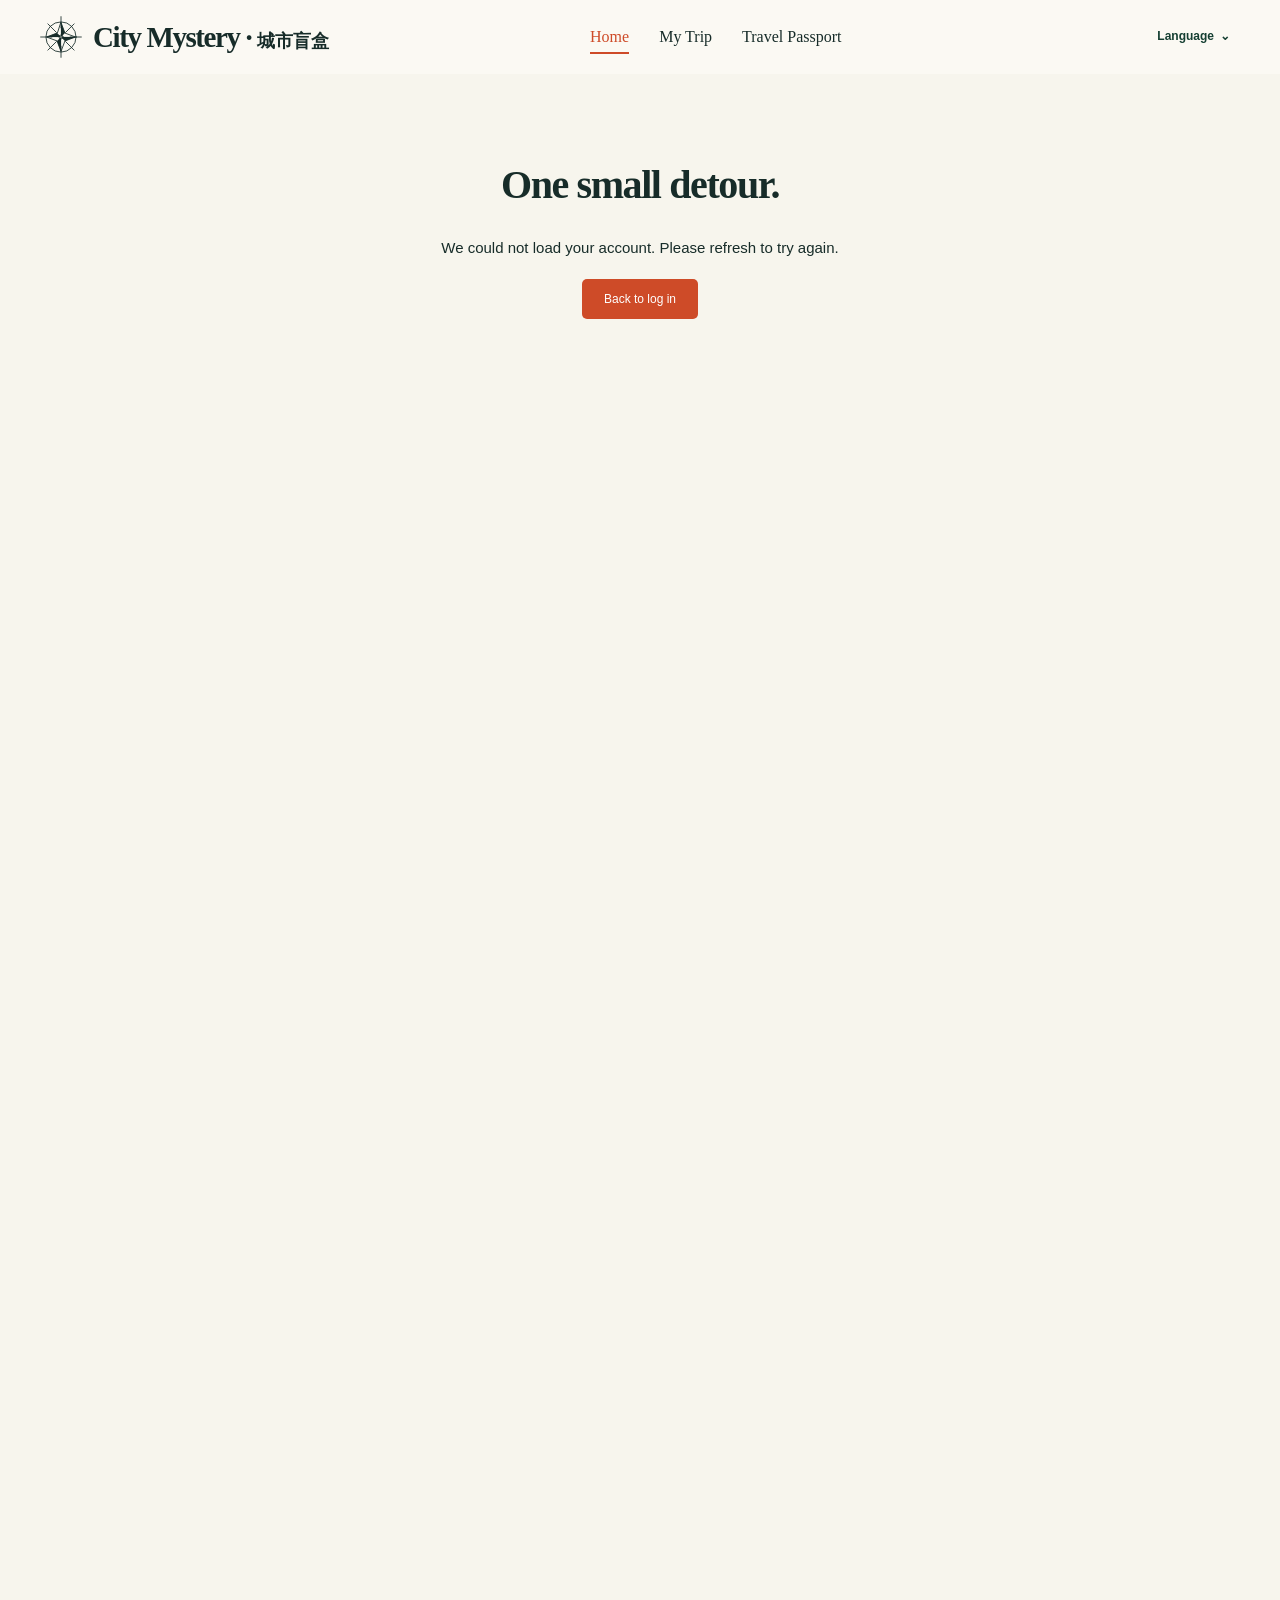
==== commit be662a3b: "Remove legacy header placeholders across the site" ====
--- a/public/index.html
+++ b/public/index.html
@@ -9,8 +9,8 @@
   <link rel="icon" href="assets/favicon.svg" type="image/svg+xml">
   <link rel="stylesheet" href="css/styles.css">
   <link rel="stylesheet" href="css/compact.css">
-  <link rel="stylesheet" href="css/account.css">
-  <link rel="stylesheet" href="css/language.css"><script src="js/locale-zh.js" defer></script><script src="js/language.js" defer></script><script src="js/account.js" defer></script>
+  <link rel="stylesheet" href="css/account.css?v=f045e492f548">
+  <link rel="stylesheet" href="css/language.css"><script src="js/locale-zh.js" defer></script><script src="js/language.js?v=b759ccd0eb22" defer></script><script src="js/account.js?v=990deed80bbc" defer></script>
   <script src="assets/image-credits.js" defer></script>
   <script src="assets/food-image-credits.js" defer></script>
   <script src="js/data.js" defer></script>
@@ -32,7 +32,7 @@
         <a href="my-trip.html">My Trip</a>
         <a href="passport.html">Travel Passport</a>
       </nav>
-      <div class="team-mark"><span>UCL</span><span>200 ok</span></div>
+      <div class="header-actions"></div>
     </div>
   </header>
 
--- a/public/css/styles.css
+++ b/public/css/styles.css
@@ -1,7 +1,7 @@
 /* City Mystery · plain CSS, no framework. */
 :root{--paper:#f7f5ed;--paper-light:#fdfcf8;--ink:#172c29;--green:#153f32;--green-light:#e7ecdf;--orange:#ce4b28;--orange-dark:#aa3618;--muted:#69716d;--line:#d6d5c8;--serif:Georgia,'Times New Roman',serif;--sans:'Segoe UI',Arial,sans-serif;--ease:cubic-bezier(.2,.7,.2,1)}
 *{box-sizing:border-box}html{scroll-behavior:smooth}body{margin:0;background:var(--paper);color:var(--ink);font:15px/1.55 var(--sans);background-image:radial-gradient(rgba(88,80,49,.035) .6px,transparent .6px);background-size:6px 6px}button,a{-webkit-tap-highlight-color:transparent}button{font:inherit}button,a,input{touch-action:manipulation}button{cursor:pointer}button:disabled{cursor:not-allowed}a{color:inherit}button:focus-visible,a:focus-visible,[tabindex]:focus-visible{outline:3px solid #d68556;outline-offset:5px}button:disabled{opacity:.55}svg{display:block;fill:none;stroke:currentColor;stroke-width:1.5;stroke-linecap:round;stroke-linejoin:round}h1,h2,h3,p,figure{margin:0}h1,h2,h3{font-family:var(--serif);font-weight:600;letter-spacing:-.035em}button strong{font-family:var(--serif)}.content-width,.header-inner{width:min(1360px,calc(100% - 88px));margin-inline:auto}.sr-only{position:absolute;width:1px;height:1px;padding:0;margin:-1px;overflow:hidden;clip:rect(0,0,0,0);white-space:nowrap;border:0}[hidden]{display:none!important}.skip-link{position:fixed;left:20px;top:-80px;padding:12px 18px;background:var(--green);color:white;z-index:100}.skip-link:focus{top:12px}
-.site-header{border-bottom:1px solid var(--line);background:rgba(253,252,248,.65)}.header-inner{display:flex;align-items:center;justify-content:space-between;gap:30px;min-height:96px}.brand{display:flex;align-items:center;gap:15px;text-decoration:none;white-space:nowrap}.brand-compass{width:53px;height:53px;stroke-width:1.3}.compass-fill{fill:currentColor;stroke-width:.2}.brand-name{display:block;font:600 35px/1 var(--serif);letter-spacing:-1.4px}.site-nav{display:flex;align-items:center;gap:40px;margin-right:90px}.site-nav a{position:relative;display:block;text-decoration:none;font:18px/1.4 var(--serif);padding:12px 0}.site-nav a:hover{color:var(--orange)}.site-nav a[aria-current]{color:var(--orange)}.site-nav a[aria-current]:after{content:'';position:absolute;height:2px;background:var(--orange);bottom:3px;left:0;right:0}.team-mark{display:flex;flex-direction:column;text-align:center;min-width:52px;font:18px/1.5 var(--serif)}
+.site-header{border-bottom:1px solid var(--line);background:rgba(253,252,248,.65)}.header-inner{display:flex;align-items:center;justify-content:space-between;gap:30px;min-height:96px}.brand{display:flex;align-items:center;gap:15px;text-decoration:none;white-space:nowrap}.brand-compass{width:53px;height:53px;stroke-width:1.3}.compass-fill{fill:currentColor;stroke-width:.2}.brand-name{display:block;font:600 35px/1 var(--serif);letter-spacing:-1.4px}.site-nav{display:flex;align-items:center;gap:40px;margin-right:90px}.site-nav a{position:relative;display:block;text-decoration:none;font:18px/1.4 var(--serif);padding:12px 0}.site-nav a:hover{color:var(--orange)}.site-nav a[aria-current]{color:var(--orange)}.site-nav a[aria-current]:after{content:'';position:absolute;height:2px;background:var(--orange);bottom:3px;left:0;right:0}
 .hero{display:grid;grid-template-columns:1fr 1.2fr;align-items:center;gap:50px;padding-block:36px}.eyebrow{font-size:11px;font-weight:600;letter-spacing:2.5px;text-transform:uppercase;color:#557052}.hero h1{font-size:clamp(48px,5.1vw,76px);line-height:1.04;letter-spacing:-3.2px;margin:15px 0 20px}.hero-description{font-size:17px;line-height:1.7;color:#56605d;max-width:470px}.hero-note{margin-top:23px;font-size:12px;color:#7b8075;display:flex;align-items:center;gap:8px}.small-star{font-size:21px;color:var(--orange)}.slideshow{position:relative;padding:7px 7px 31px;border:1px solid var(--line);border-radius:10px;background:#f1efe5;min-width:0}.slides{position:relative;aspect-ratio:1.93;overflow:hidden;border-radius:5px}.slide{position:absolute;inset:0;opacity:0;visibility:hidden;transition:opacity .9s ease,visibility .9s}.slide.is-active{opacity:1;visibility:visible;z-index:1}.slide img{width:100%;height:100%;object-fit:cover;display:block}.slide[data-slide="2"] img{object-position:center 43%}.slide figcaption{position:absolute;bottom:14px;left:17px;background:rgba(22,40,33,.75);color:#fff;padding:5px 10px;border-radius:3px;font:10px/1.5 var(--sans);letter-spacing:1.8px;text-transform:uppercase;backdrop-filter:blur(5px)}.carousel-controls{position:absolute;bottom:0;left:7px;right:7px;height:31px;display:flex;justify-content:center;align-items:center;gap:16px}.carousel-arrow,.carousel-pause{border:0;background:none;color:var(--green);padding:0 4px;min-width:27px;min-height:28px;font-size:16px}.carousel-pause{position:absolute;right:4px;font-size:12px}.carousel-dots{display:flex;align-items:center;gap:9px}.dot{border:0;border-radius:20px;width:6px;height:6px;padding:0;background:#aeb4a3;position:relative}.dot:after{content:'';position:absolute;inset:-10px}.dot.is-active{width:21px;background:var(--green)}
 .how-band{border-block:1px solid var(--line);background:rgba(255,255,255,.3)}.how-it-works{list-style:none;padding-block:23px;padding-left:0;display:grid;grid-template-columns:1fr 1.12fr 1fr}.how-it-works li{display:flex;align-items:center;gap:17px;padding-inline:25px;border-left:1px solid var(--line)}.how-it-works li:first-child{padding-left:0;border:0}.how-it-works li:last-child{padding-right:0}.step-number{width:39px;height:39px;flex:none;border:1px solid var(--orange);border-radius:50%;display:grid;place-items:center;font:19px/1 var(--serif);color:var(--orange)}.how-it-works svg{width:27px;height:31px;color:var(--orange);flex:none;stroke-width:1.2}.how-it-works h2{font-size:19px;letter-spacing:-.4px}.how-it-works p{font-size:12px;color:var(--muted);margin-top:3px}
 .pace-section{padding-block:28px 32px}.section-heading{display:flex;align-items:center;gap:10px}.section-heading h2{font-size:34px;line-height:1.25}.section-compass{font:37px/1 var(--serif);font-weight:400;color:var(--orange)}.mode-options{display:grid;grid-template-columns:1fr 1fr;gap:16px;margin-top:19px}.mode-option{position:relative;display:flex;align-items:center;gap:18px;border:1px solid #cfcec2;border-radius:7px;padding:20px 23px;background:rgba(255,255,255,.4);color:var(--ink);text-align:left;transition:background .25s,border-color .25s,transform .25s}.mode-option:hover{border-color:#758574;transform:translateY(-2px)}.mode-icon{width:35px;color:#657663;flex:none}.mode-icon svg{width:35px;height:35px;stroke-width:1.3}.mode-text{display:flex;flex-direction:column;gap:4px}.mode-text strong{font-size:26px;line-height:1.1;letter-spacing:-.6px}.mode-text>span{font-size:12px;color:var(--muted)}.mode-count{margin-left:auto;font-size:11px;white-space:nowrap;border:1px solid var(--line);padding:5px 9px;border-radius:4px;color:#556151}.mode-count span{padding-inline:3px;color:#8e9586}.radio-mark{width:22px;height:22px;border:1.4px solid #9aa297;border-radius:50%;display:grid;place-items:center;font-size:13px;flex:none;color:transparent}.mode-option.is-selected{background:var(--green);color:white;border-color:var(--green);box-shadow:inset 0 0 0 3px #ffffff06}.is-selected .mode-icon{color:#ced6be}.is-selected .mode-text>span{color:#d2dccc}.is-selected .mode-count{border-color:#ffffff30;color:#e7eadb}.is-selected .radio-mark{background:#f0f3e8;border-color:#f0f3e8;color:var(--green)}
@@ -9,8 +9,8 @@
 dialog{width:min(680px,calc(100% - 32px));max-height:85vh;padding:35px;border:1px solid var(--line);border-radius:10px;background:var(--paper-light);color:var(--ink);box-shadow:0 20px 100px #14291e30}dialog::backdrop{background:#14281f70;backdrop-filter:blur(3px)}dialog h2{font-size:32px;margin:10px 0 20px}dialog h3{font-size:20px;margin:25px 0 10px}dialog p{font-size:12px;color:#64705e;margin-top:12px}dialog .eyebrow{font-size:9px}.dialog-close{position:absolute;top:14px;right:17px;border:0;background:none;color:#65735d;font-size:27px;line-height:1}.credit-entry{font-size:11px;margin:12px 0;line-height:1.8;color:#6b7665}.credit-entry a{color:var(--green)}.place-credit-city{display:block;margin-top:15px;font:600 17px var(--serif)}.place-credit-list{display:flex;flex-wrap:wrap;gap:4px 14px;list-style:none;margin:9px 0;padding:0;font-size:10px}.toast{position:fixed;bottom:24px;left:50%;transform:translateX(-50%);background:var(--green);color:white;box-shadow:0 5px 20px #0002;border-radius:6px;padding:12px 22px;font-size:12px;z-index:10;max-width:calc(100vw - 32px)}
 @media(min-width:1550px){.hero h1{font-size:78px}.hero{padding-block:45px}.flip-card{height:295px}.city-card{height:649px}.card-reveal h4{font-size:21px}.place-description{font-size:12px}.food-card .place-description{font-size:11px}.food-card .food-title{font-size:20px}}
 @media(max-width:1190px){.content-width,.header-inner{width:calc(100% - 56px)}.site-nav{margin-right:0;gap:27px}.brand-name{font-size:30px}.brand-compass{width:45px;height:45px}.hero{gap:30px}.hero h1{letter-spacing:-2px}.hero-description{font-size:15px}.hero-note{font-size:10px}.how-it-works{grid-template-columns:1fr 1.1fr 1fr}.how-it-works li{gap:11px;padding-inline:17px}.how-it-works svg{display:none}.how-it-works h2{font-size:17px}.how-it-works p{font-size:10px}.mode-option{padding:18px;gap:13px}.mode-count{font-size:9px}.mode-text strong{font-size:24px}.mode-text>span{font-size:11px}.mode-icon{display:none}.section-heading h2{font-size:31px}.card-board{grid-template-columns:minmax(235px,.95fr) minmax(0,2.4fr);gap:17px}.small-card-grid{gap:10px}.flip-card{height:298px}.city-card{height:655px}.card-reveal{padding:13px}.place-title-row{margin-top:12px;gap:6px}.card-reveal h4{font-size:18px}.place-glyph{width:24px;height:24px}.food-card .card-reveal{padding:12px}.food-card .food-title{font-size:17px}.row-kicker{font-size:9px}.city-column .tiny-note{display:none}.card-mystery{padding:17px 12px}.mystery-copy{font-size:10px}.card-mystery h4{font-size:18px}.city-card .city-info h4{font-size:36px}.city-info{padding:22px 15px 14px}}
-@media(max-width:900px){.header-inner{gap:18px;min-height:85px}.brand{gap:10px}.brand-name{font-size:27px}.brand-compass{width:39px;height:39px}.site-nav{gap:22px}.site-nav a{font-size:15px}.team-mark{font-size:15px;min-width:40px}.hero{gap:23px}.hero h1{font-size:50px}.hero-note{display:none}.hero-description{font-size:14px;line-height:1.6}.eyebrow{font-size:9px}.slides{aspect-ratio:1.5}.mode-options{gap:12px}.mode-option{padding:17px 15px;gap:10px}.mode-text strong{font-size:23px}.mode-text>span{font-size:10px}.mode-count{display:none}.radio-mark{margin-left:auto}.trip-recipe{font-size:10px}.card-board{grid-template-columns:minmax(200px,.9fr) minmax(0,2fr);gap:16px}.small-card-grid{grid-template-columns:repeat(3,minmax(0,1fr));gap:8px}.card-reveal h4{font-size:16px}.card-reveal .food-title{font-size:15px}.place-glyph{display:none}.place-description{font-size:10px}.source-link{font-size:9px}.draw-again{font-size:9px}.card-reveal{padding:11px}.food-card .card-reveal{padding:10px}.flip-card{height:315px}.city-card{height:689px}.city-photo{height:47%}.city-card .card-mystery h4{font-size:30px}.card-mystery h4{font-size:16px}.mystery-icon{width:34px;height:34px}.card-label{font-size:8px;letter-spacing:1px}.mystery-copy{font-size:9px}.reveal-prompt{font-size:10px;gap:3px}.city-card .card-mystery{padding:25px 17px}.city-card .reveal-prompt{padding:11px 15px}.city-card .city-info h4{font-size:33px}.city-status{font-size:9px}.city-info .card-actions{align-items:start;gap:10px;flex-direction:column}.city-info .draw-again{font-size:10px}.card-reveal .place-address{font-size:9px}.nearby-note{font-size:8px}.city-tagline{font-size:15px}.city-description{font-size:11px}.how-it-works h2{font-size:16px}.how-it-works p{font-size:9px}.step-number{width:32px;height:32px;font-size:16px}}
-@media(max-width:700px){.content-width,.header-inner{width:calc(100% - 36px)}.header-inner{position:relative;min-height:110px;align-items:flex-start;padding-top:18px}.brand-name{font-size:28px}.team-mark{font-size:14px}.site-nav{position:absolute;bottom:0;left:0;right:0;justify-content:center;gap:35px}.site-nav a{font-size:14px;padding:9px 0 11px}.site-nav a[aria-current]:after{bottom:5px}.hero{grid-template-columns:1fr;padding-block:27px;gap:24px}.hero h1{font-size:55px;margin:12px 0 14px;letter-spacing:-2.4px}.hero-description{max-width:490px;font-size:14px}.hero-note{display:flex;margin-top:14px}.slideshow{padding:5px 5px 29px}.slides{aspect-ratio:1.95}.slide figcaption{font-size:8px;bottom:10px;left:10px}.eyebrow{font-size:9px;letter-spacing:2px}.how-it-works{padding-block:17px;grid-template-columns:repeat(3,1fr)}.how-it-works li{padding-inline:12px;display:block}.how-it-works .step-number{width:27px;height:27px;margin-bottom:9px;font-size:14px}.how-it-works h2{font-size:15px;line-height:1.2}.how-it-works p{font-size:9px;line-height:1.5;margin-top:6px;max-width:120px}.pace-section{padding-block:25px}.section-heading h2{font-size:29px;line-height:1.15}.section-compass{font-size:30px}.section-heading{gap:8px}.mode-options{margin-top:18px;gap:10px}.mode-option{padding:15px 12px;align-items:flex-start;min-height:106px;gap:6px}.mode-text strong{font-size:22px}.mode-text>span{font-size:9px;line-height:1.5;margin-top:3px;max-width:120px}.radio-mark{width:18px;height:18px;font-size:10px;margin-top:3px}.adventure-section{padding-top:24px}.adventure-heading{display:block;margin-bottom:23px}.section-intro{margin-left:38px;font-size:11px;margin-top:8px}.trip-recipe{display:inline-block;margin-top:14px;margin-left:38px;font-size:10px;padding:5px 10px}.card-board{display:block}.city-column{margin-bottom:27px}.city-column .row-heading{margin-bottom:10px}.city-column .tiny-note{display:block}.city-card{height:380px;max-width:100%}.city-card .card-mystery{padding:22px;flex-direction:column}.city-card .mystery-center{flex-direction:row;gap:15px;text-align:left;width:100%;justify-content:center}.city-mystery-art{width:145px;flex:none;margin-bottom:0}.city-card .card-mystery h4{font-size:31px;max-width:150px}.city-card .mystery-copy{max-width:160px;font-size:11px;margin-top:11px}.city-card .reveal-prompt{padding:10px 21px;margin-bottom:0}.city-bottomline{margin-top:10px;font-size:8px}.city-topline{font-size:8px}.city-card .card-reveal{display:grid;grid-template-columns:46% 54%;padding:6px}.city-photo{height:100%;min-height:0}.city-info{padding:20px 15px}.city-card .city-info h4{font-size:33px;margin-top:7px}.country-label{font-size:9px}.city-tagline{font-size:14px}.city-description{font-size:11px}.city-info .card-actions{flex-direction:column;padding-top:13px;gap:7px}.city-photo .city-photo-label{left:9px;top:10px;font-size:8px}.small-card-grid{gap:9px}.flip-card:not(.city-card){height:285px}.card-mystery{padding:16px 10px}.card-label{font-size:7px}.card-mystery h4{font-size:16px;letter-spacing:-.4px}.mystery-copy{font-size:9px}.card-reveal h4,.card-reveal .food-title{font-size:15px;letter-spacing:-.5px;line-height:1.15}.place-title-row{margin-top:14px}.place-description{font-size:9px;line-height:1.5}.food-card .place-description{font-size:9px}.card-reveal .place-address,.food-card .place-address{font-size:8px;gap:3px;margin-top:8px}.place-address svg{width:10px;height:11px}.card-reveal{padding:10px}.food-card .card-reveal{padding:9px}.food-tag{font-size:7px;line-height:1.3}.nearby-note{font-size:7px}.source-link{font-size:8px}.card-actions{gap:3px;padding-top:8px}.draw-again{font-size:8px;gap:2px}.draw-again svg{width:10px}.food-row-heading{margin-top:22px}.row-heading h3{font-size:20px}.tiny-note{font-size:9px}.trip-bottom-bar{flex-direction:column;gap:16px;align-items:stretch;margin-top:24px;padding-top:20px}.trip-bottom-bar>p{font-size:11px}.build-action{text-align:center}.build-button{width:100%;justify-content:space-between;padding:13px 18px}.build-action>span{font-size:9px}.selection-note{font-size:9px;text-align:center;margin-top:15px}.site-footer{font-size:9px;align-items:center;gap:12px;padding-bottom:20px;margin-top:10px}.site-footer p>span{margin-inline:4px}.text-button{font-size:9px}.blank-page{min-height:calc(100vh - 111px)}dialog{padding:29px 23px}dialog h2{font-size:29px}}
+@media(max-width:900px){.header-inner{gap:18px;min-height:85px}.brand{gap:10px}.brand-name{font-size:27px}.brand-compass{width:39px;height:39px}.site-nav{gap:22px}.site-nav a{font-size:15px}.hero{gap:23px}.hero h1{font-size:50px}.hero-note{display:none}.hero-description{font-size:14px;line-height:1.6}.eyebrow{font-size:9px}.slides{aspect-ratio:1.5}.mode-options{gap:12px}.mode-option{padding:17px 15px;gap:10px}.mode-text strong{font-size:23px}.mode-text>span{font-size:10px}.mode-count{display:none}.radio-mark{margin-left:auto}.trip-recipe{font-size:10px}.card-board{grid-template-columns:minmax(200px,.9fr) minmax(0,2fr);gap:16px}.small-card-grid{grid-template-columns:repeat(3,minmax(0,1fr));gap:8px}.card-reveal h4{font-size:16px}.card-reveal .food-title{font-size:15px}.place-glyph{display:none}.place-description{font-size:10px}.source-link{font-size:9px}.draw-again{font-size:9px}.card-reveal{padding:11px}.food-card .card-reveal{padding:10px}.flip-card{height:315px}.city-card{height:689px}.city-photo{height:47%}.city-card .card-mystery h4{font-size:30px}.card-mystery h4{font-size:16px}.mystery-icon{width:34px;height:34px}.card-label{font-size:8px;letter-spacing:1px}.mystery-copy{font-size:9px}.reveal-prompt{font-size:10px;gap:3px}.city-card .card-mystery{padding:25px 17px}.city-card .reveal-prompt{padding:11px 15px}.city-card .city-info h4{font-size:33px}.city-status{font-size:9px}.city-info .card-actions{align-items:start;gap:10px;flex-direction:column}.city-info .draw-again{font-size:10px}.card-reveal .place-address{font-size:9px}.nearby-note{font-size:8px}.city-tagline{font-size:15px}.city-description{font-size:11px}.how-it-works h2{font-size:16px}.how-it-works p{font-size:9px}.step-number{width:32px;height:32px;font-size:16px}}
+@media(max-width:700px){.content-width,.header-inner{width:calc(100% - 36px)}.header-inner{position:relative;min-height:110px;align-items:flex-start;padding-top:18px}.brand-name{font-size:28px}.site-nav{position:absolute;bottom:0;left:0;right:0;justify-content:center;gap:35px}.site-nav a{font-size:14px;padding:9px 0 11px}.site-nav a[aria-current]:after{bottom:5px}.hero{grid-template-columns:1fr;padding-block:27px;gap:24px}.hero h1{font-size:55px;margin:12px 0 14px;letter-spacing:-2.4px}.hero-description{max-width:490px;font-size:14px}.hero-note{display:flex;margin-top:14px}.slideshow{padding:5px 5px 29px}.slides{aspect-ratio:1.95}.slide figcaption{font-size:8px;bottom:10px;left:10px}.eyebrow{font-size:9px;letter-spacing:2px}.how-it-works{padding-block:17px;grid-template-columns:repeat(3,1fr)}.how-it-works li{padding-inline:12px;display:block}.how-it-works .step-number{width:27px;height:27px;margin-bottom:9px;font-size:14px}.how-it-works h2{font-size:15px;line-height:1.2}.how-it-works p{font-size:9px;line-height:1.5;margin-top:6px;max-width:120px}.pace-section{padding-block:25px}.section-heading h2{font-size:29px;line-height:1.15}.section-compass{font-size:30px}.section-heading{gap:8px}.mode-options{margin-top:18px;gap:10px}.mode-option{padding:15px 12px;align-items:flex-start;min-height:106px;gap:6px}.mode-text strong{font-size:22px}.mode-text>span{font-size:9px;line-height:1.5;margin-top:3px;max-width:120px}.radio-mark{width:18px;height:18px;font-size:10px;margin-top:3px}.adventure-section{padding-top:24px}.adventure-heading{display:block;margin-bottom:23px}.section-intro{margin-left:38px;font-size:11px;margin-top:8px}.trip-recipe{display:inline-block;margin-top:14px;margin-left:38px;font-size:10px;padding:5px 10px}.card-board{display:block}.city-column{margin-bottom:27px}.city-column .row-heading{margin-bottom:10px}.city-column .tiny-note{display:block}.city-card{height:380px;max-width:100%}.city-card .card-mystery{padding:22px;flex-direction:column}.city-card .mystery-center{flex-direction:row;gap:15px;text-align:left;width:100%;justify-content:center}.city-mystery-art{width:145px;flex:none;margin-bottom:0}.city-card .card-mystery h4{font-size:31px;max-width:150px}.city-card .mystery-copy{max-width:160px;font-size:11px;margin-top:11px}.city-card .reveal-prompt{padding:10px 21px;margin-bottom:0}.city-bottomline{margin-top:10px;font-size:8px}.city-topline{font-size:8px}.city-card .card-reveal{display:grid;grid-template-columns:46% 54%;padding:6px}.city-photo{height:100%;min-height:0}.city-info{padding:20px 15px}.city-card .city-info h4{font-size:33px;margin-top:7px}.country-label{font-size:9px}.city-tagline{font-size:14px}.city-description{font-size:11px}.city-info .card-actions{flex-direction:column;padding-top:13px;gap:7px}.city-photo .city-photo-label{left:9px;top:10px;font-size:8px}.small-card-grid{gap:9px}.flip-card:not(.city-card){height:285px}.card-mystery{padding:16px 10px}.card-label{font-size:7px}.card-mystery h4{font-size:16px;letter-spacing:-.4px}.mystery-copy{font-size:9px}.card-reveal h4,.card-reveal .food-title{font-size:15px;letter-spacing:-.5px;line-height:1.15}.place-title-row{margin-top:14px}.place-description{font-size:9px;line-height:1.5}.food-card .place-description{font-size:9px}.card-reveal .place-address,.food-card .place-address{font-size:8px;gap:3px;margin-top:8px}.place-address svg{width:10px;height:11px}.card-reveal{padding:10px}.food-card .card-reveal{padding:9px}.food-tag{font-size:7px;line-height:1.3}.nearby-note{font-size:7px}.source-link{font-size:8px}.card-actions{gap:3px;padding-top:8px}.draw-again{font-size:8px;gap:2px}.draw-again svg{width:10px}.food-row-heading{margin-top:22px}.row-heading h3{font-size:20px}.tiny-note{font-size:9px}.trip-bottom-bar{flex-direction:column;gap:16px;align-items:stretch;margin-top:24px;padding-top:20px}.trip-bottom-bar>p{font-size:11px}.build-action{text-align:center}.build-button{width:100%;justify-content:space-between;padding:13px 18px}.build-action>span{font-size:9px}.selection-note{font-size:9px;text-align:center;margin-top:15px}.site-footer{font-size:9px;align-items:center;gap:12px;padding-bottom:20px;margin-top:10px}.site-footer p>span{margin-inline:4px}.text-button{font-size:9px}.blank-page{min-height:calc(100vh - 111px)}dialog{padding:29px 23px}dialog h2{font-size:29px}}
 @media(max-width:390px){.content-width,.header-inner{width:calc(100% - 28px)}.hero h1{font-size:48px}.brand-name{font-size:25px}.brand-compass{width:35px;height:35px}.site-nav{gap:28px}.section-heading h2{font-size:26px}.mode-text strong{font-size:20px}.mode-option{padding:13px 10px}.small-card-grid{gap:6px}.card-reveal{padding:8px}.food-card .card-reveal{padding:8px}.card-reveal h4,.card-reveal .food-title{font-size:14px}.card-mystery h4{font-size:14px}.mystery-copy{font-size:8px}.reveal-prompt{font-size:9px}.card-mystery{padding:16px 8px}.card-actions{flex-wrap:wrap}.city-card .mystery-center{gap:7px}.city-mystery-art{width:128px}.city-card .card-mystery h4{font-size:29px}.city-card .city-info h4{font-size:28px}.city-tagline{font-size:13px}.city-description{font-size:10px}.city-info{padding:18px 12px}.flip-card:not(.city-card){height:300px}}
 @media(max-width:600px){.small-card-grid{grid-template-columns:repeat(2,minmax(0,1fr));gap:12px}.small-card-grid .flip-card:last-child{grid-column:1/-1;height:235px}.flip-card:not(.city-card){height:310px}.food-card:not(.city-card){height:335px}.card-reveal{padding:15px}.food-card .card-reveal{padding:15px}.card-reveal h4,.card-reveal .food-title{font-size:19px;letter-spacing:-.4px}.card-reveal .place-description,.food-card .place-description{font-size:11px;line-height:1.6}.card-reveal .place-address,.food-card .place-address{font-size:10px;margin-top:11px}.card-reveal .food-tag{font-size:8px}.nearby-note{font-size:9px}.draw-again{font-size:10px}.source-link{font-size:9px}.card-label{font-size:9px}.card-actions{flex-wrap:nowrap;gap:8px}.card-mystery{padding:20px 14px}.card-mystery h4{font-size:19px}.mystery-copy{font-size:11px}.reveal-prompt{font-size:11px}.small-card-grid .flip-card:last-child .place-description{max-width:300px}.small-card-grid .flip-card:last-child .place-title-row{margin-top:10px}.small-card-grid .flip-card:last-child .card-mystery .mystery-center{gap:9px}.small-card-grid .flip-card:last-child .mystery-icon{width:30px;height:30px}}
 @media(max-width:700px){.mode-option{flex-wrap:wrap;min-height:132px;align-content:flex-start}.mode-count{display:block;order:3;margin-left:0;margin-top:9px;font-size:8px;padding:4px 6px}.mode-text{padding-right:15px}.radio-mark{position:absolute;right:12px;top:14px}}
--- a/public/css/compact.css
+++ b/public/css/compact.css
@@ -5,7 +5,7 @@
   .brand{gap:11px}.brand-compass{width:42px;height:42px}
   .brand-name{font-size:29px}
   .site-nav{gap:30px;margin-right:45px}.site-nav a{font-size:16px;padding:9px 0}
-  .team-mark{font-size:15px}
+
   .hero,.trip-hero{padding-block:22px;gap:36px;grid-template-columns:1fr 1.1fr}
   .hero h1,.trip-hero h1{font-size:clamp(40px,3.8vw,53px);letter-spacing:-2px;line-height:1.05;margin:12px 0 14px}
   .hero-description,.trip-hero .hero-description{font-size:14px;line-height:1.65;max-width:410px}
--- a/public/css/account.css
+++ b/public/css/account.css
@@ -1,10 +1,10 @@
 .auth-pending main,.auth-pending .site-footer{visibility:hidden}
-.account-button{border:1px solid var(--line);border-radius:6px;background:var(--paper-light);color:var(--green);padding:8px 12px;min-width:70px;max-width:150px;cursor:pointer;font:12px/1.3 var(--sans);gap:3px;align-items:center}
+.account-button{display:flex;border:1px solid var(--line);border-radius:6px;background:var(--paper-light);color:var(--green);padding:8px 12px;min-width:70px;max-width:150px;cursor:pointer;font:12px/1.3 var(--sans);gap:3px;align-items:center}
 .account-button:hover{border-color:var(--green);background:#e9edde}.account-symbol{font-size:21px;line-height:1}.account-button-name{max-width:125px;overflow:hidden;text-overflow:ellipsis;white-space:nowrap}
 .account-dialog{width:min(390px,calc(100% - 36px));padding:34px;border:1px solid var(--line);border-radius:10px;background:var(--paper-light);color:var(--ink)}
 dialog::backdrop{background:#132c2960;backdrop-filter:blur(3px)}.account-dialog h2{font-size:32px;margin-top:9px}.account-details{margin:26px 0}.account-details dt{font-size:10px;letter-spacing:1.6px;text-transform:uppercase;color:var(--muted);margin-top:18px}.account-details dd{margin:6px 0 0;font-size:16px;overflow-wrap:anywhere}.logout-button{width:100%;justify-content:space-between;margin-top:9px}.account-error{font-size:12px;color:var(--orange)}
 .connection-error{text-align:center;padding:80px 24px;position:fixed;inset:74px 0 0;background:var(--paper);z-index:5}.connection-error h1{font-size:40px}.connection-error p{margin:20px}.connection-error a{text-decoration:none}
-.login-header .site-nav{display:none}.login-header .header-inner{min-height:78px}.login-header .team-mark{font-size:14px}
+.login-header .site-nav{display:none}.login-header .header-inner{min-height:78px}
 .login-shell{width:min(1060px,calc(100% - 64px));margin:45px auto;display:grid;grid-template-columns:1.08fr 1fr;min-height:530px;border:1px solid #cfd4c3;border-radius:12px;background:var(--paper-light);overflow:hidden;box-shadow:0 12px 40px #20362a08}
 .login-story{position:relative;background:var(--green);color:var(--paper);padding:43px 40px;display:flex;flex-direction:column;justify-content:space-between;overflow:hidden}.login-story:before{content:'';position:absolute;inset:12px;border:1px solid #e7edda30;border-radius:6px;pointer-events:none}.login-story .eyebrow{color:#b9c9a9;font-size:9px}.login-story h1{font-size:45px;line-height:1.07;margin:18px 0;letter-spacing:-1.8px}.login-story p:not(.eyebrow){font-size:13px;line-height:1.8;color:#c7d0bf;max-width:330px}.login-drawing{width:100%;height:170px;margin:25px 0 17px;color:#d8e1c5;stroke-width:1.2}.login-caption{font-size:9px;letter-spacing:2px;color:#adbd9c}.login-form-panel{padding:38px 42px}.auth-tabs{display:flex;gap:24px;border-bottom:1px solid var(--line);margin-bottom:32px}.auth-tabs button{border:0;border-bottom:2px solid transparent;background:none;color:var(--muted);padding:0 0 11px;font:17px var(--serif)}.auth-tabs button[aria-selected=true]{border-color:var(--orange);color:var(--orange)}.login-form-panel h2{font-size:30px;line-height:1.2;margin-bottom:10px}.login-intro{font-size:12px;color:var(--muted);margin-bottom:25px}.login-form-panel label{display:block;font-size:12px;color:var(--green);margin:17px 0 7px}.login-form-panel input{width:100%;height:43px;border:1px solid #cbd1bf;border-radius:4px;background:#fffefa;padding:10px 12px;font:14px var(--sans);color:var(--ink)}.login-form-panel input:focus{outline:2px solid #9eb393;outline-offset:2px}.field-note{font-size:10px;color:#89917e;margin-top:7px}.password-field{position:relative}.password-field input{padding-right:60px}.password-field button{position:absolute;right:10px;top:11px;border:0;background:none;font:11px var(--sans);color:var(--green);padding:3px}.login-error{font-size:12px;color:var(--orange);min-height:21px;margin-top:13px}.login-submit{width:100%;justify-content:space-between;margin-top:8px;min-height:43px}.login-bottom{font:italic 13px var(--serif);color:#809072;margin-top:22px}.login-footer{justify-content:center;border:0;font-size:10px}.login-footer p{color:#7a8670}
 .complete-trip-box{border-top:1px solid var(--line);margin-top:17px;padding:17px 5px 3px}.complete-trip-box p{font-size:11px;color:var(--muted);margin-bottom:12px}.complete-trip-box .button{width:100%;justify-content:space-between}.complete-trip-box a{display:block;text-align:center;font-size:11px;color:var(--green);margin-top:12px;text-underline-offset:3px}.complete-trip-box .complete-status{margin:10px 0 0;color:var(--orange)}
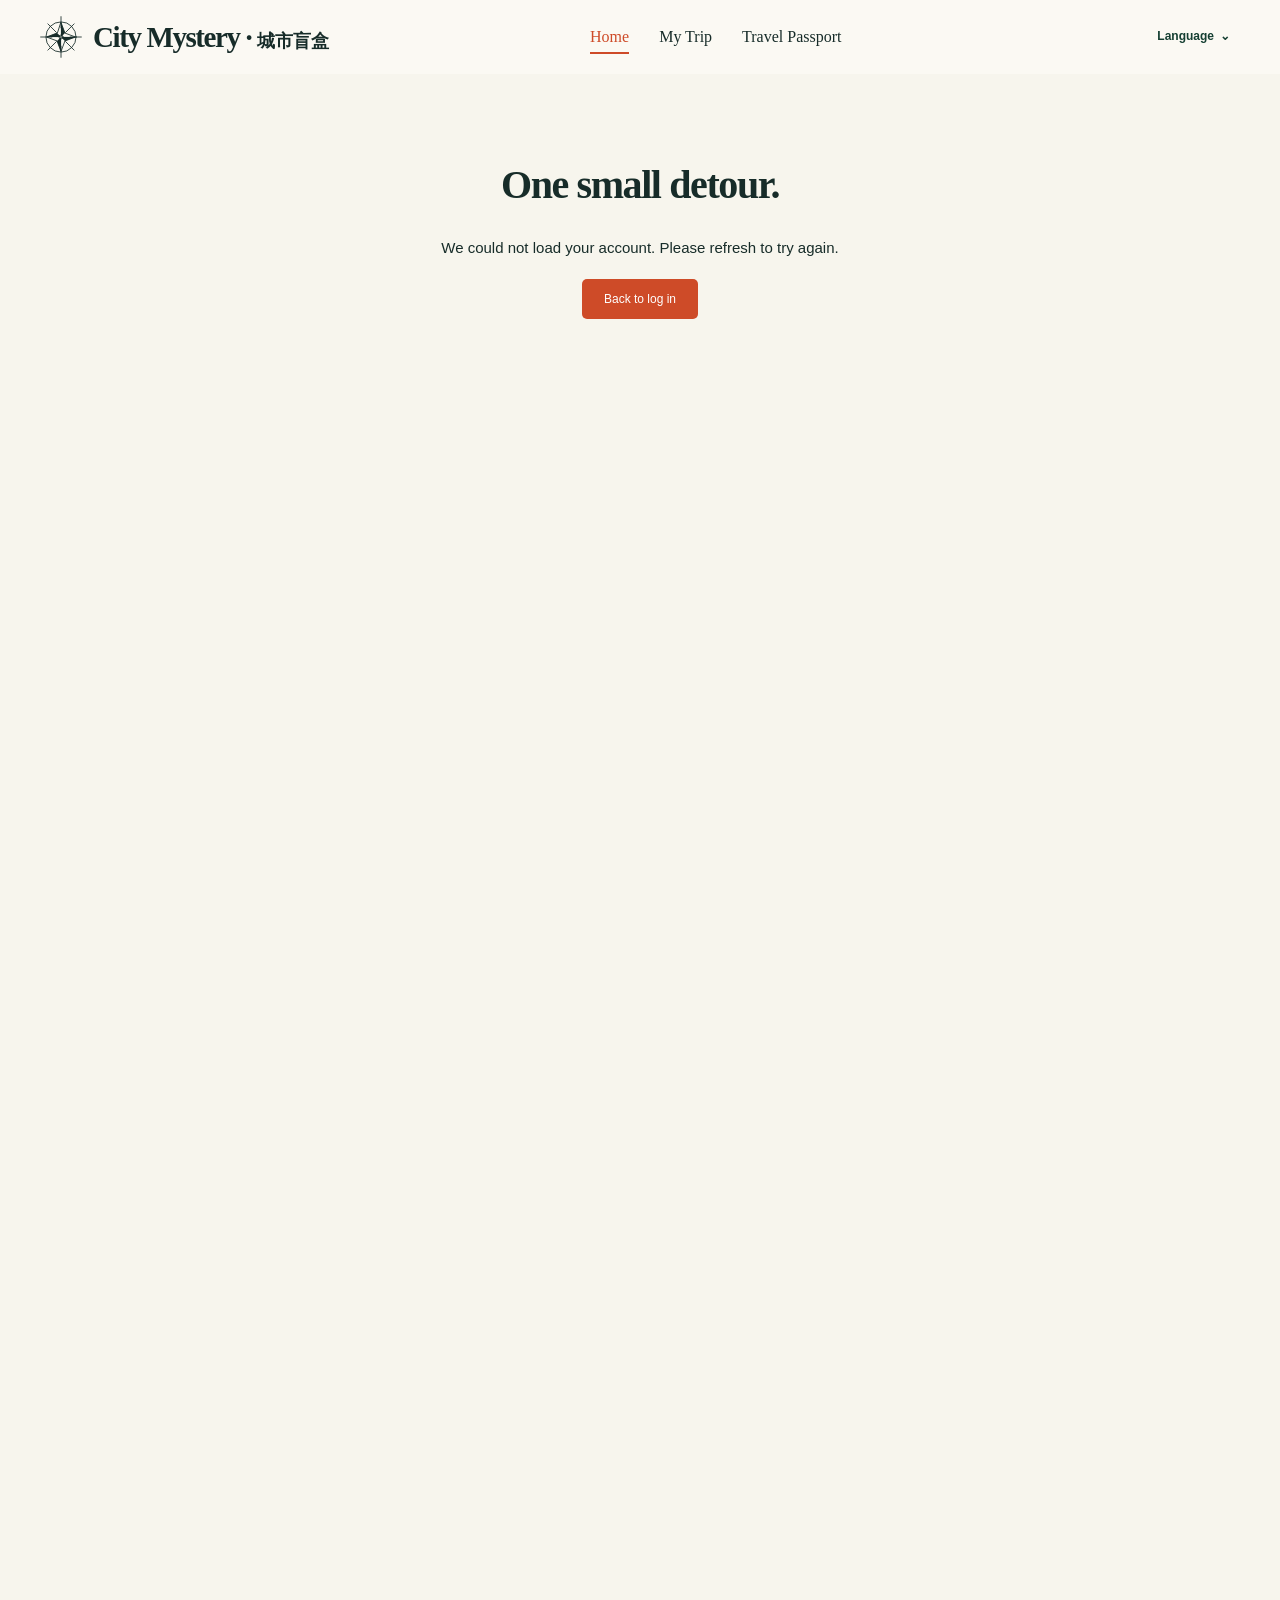
==== commit 0f8cddbd: "Add a bilingual personal project note" ====
--- a/public/index.html
+++ b/public/index.html
@@ -7,10 +7,10 @@
   <meta name="description" content="Unbox a UK city, discover its sights and food, and make a day of it. A little surprise, your kind of adventure.">
   <title>City Mystery — A UK Day Adventure</title>
   <link rel="icon" href="assets/favicon.svg" type="image/svg+xml">
-  <link rel="stylesheet" href="css/styles.css">
+  <link rel="stylesheet" href="css/styles.css?v=ab73e856698a">
   <link rel="stylesheet" href="css/compact.css">
   <link rel="stylesheet" href="css/account.css?v=f045e492f548">
-  <link rel="stylesheet" href="css/language.css"><script src="js/locale-zh.js" defer></script><script src="js/language.js?v=b759ccd0eb22" defer></script><script src="js/account.js?v=990deed80bbc" defer></script>
+  <link rel="stylesheet" href="css/language.css"><script src="js/locale-zh.js?v=da6fffa0e9a7" defer></script><script src="js/language.js?v=b759ccd0eb22" defer></script><script src="js/account.js?v=990deed80bbc" defer></script>
   <script src="assets/image-credits.js" defer></script>
   <script src="assets/food-image-credits.js" defer></script>
   <script src="js/data.js" defer></script>
@@ -112,7 +112,7 @@
     </section>
   </main>
 
-  <footer class="site-footer content-width"><button type="button" class="text-button" id="open-credits">Credits</button></footer>
+  <footer class="site-footer content-width project-footer"><button type="button" class="text-button" id="open-credits">Credits</button><p class="project-note">City Mystery is a personal project by ICE, made for fun and travel inspiration.</p></footer>
   <dialog id="credits-dialog" aria-labelledby="credits-title"><button class="dialog-close" id="close-credits" type="button" aria-label="Close credits">×</button><h2 id="credits-title">Behind the discoveries</h2><p>Eight UK cities, each with seven sights and five food finds. Food suggestions favour the vicinity of your selected sights; distances are approximate straight-line distances. Check the venue’s website before visiting.</p><p>These are curated suggestions, not live Google ratings. Reservations, opening times, admission and dietary needs are yours to check.</p><h3>Photography</h3><div id="photo-credits"></div><h3>Place information</h3><div id="place-credits"></div></dialog>
   <div id="status-message" class="sr-only" role="status" aria-live="polite" aria-atomic="true"></div>
   <div id="toast" class="toast" role="status" hidden></div>
--- a/public/css/styles.css
+++ b/public/css/styles.css
@@ -69,3 +69,16 @@
   .card-reveal.has-photo .place-description,
   .food-card .card-reveal.has-photo .place-description { font-size: 11px; }
 }
+.site-footer.project-footer {
+  display: grid;
+  justify-content: stretch;
+  gap: 8px;
+}
+.project-footer .text-button { justify-self: end; }
+.project-footer .project-note {
+  margin: 0;
+  text-align: center;
+  font-size: 11px;
+  line-height: 1.55;
+  color: var(--muted);
+}
